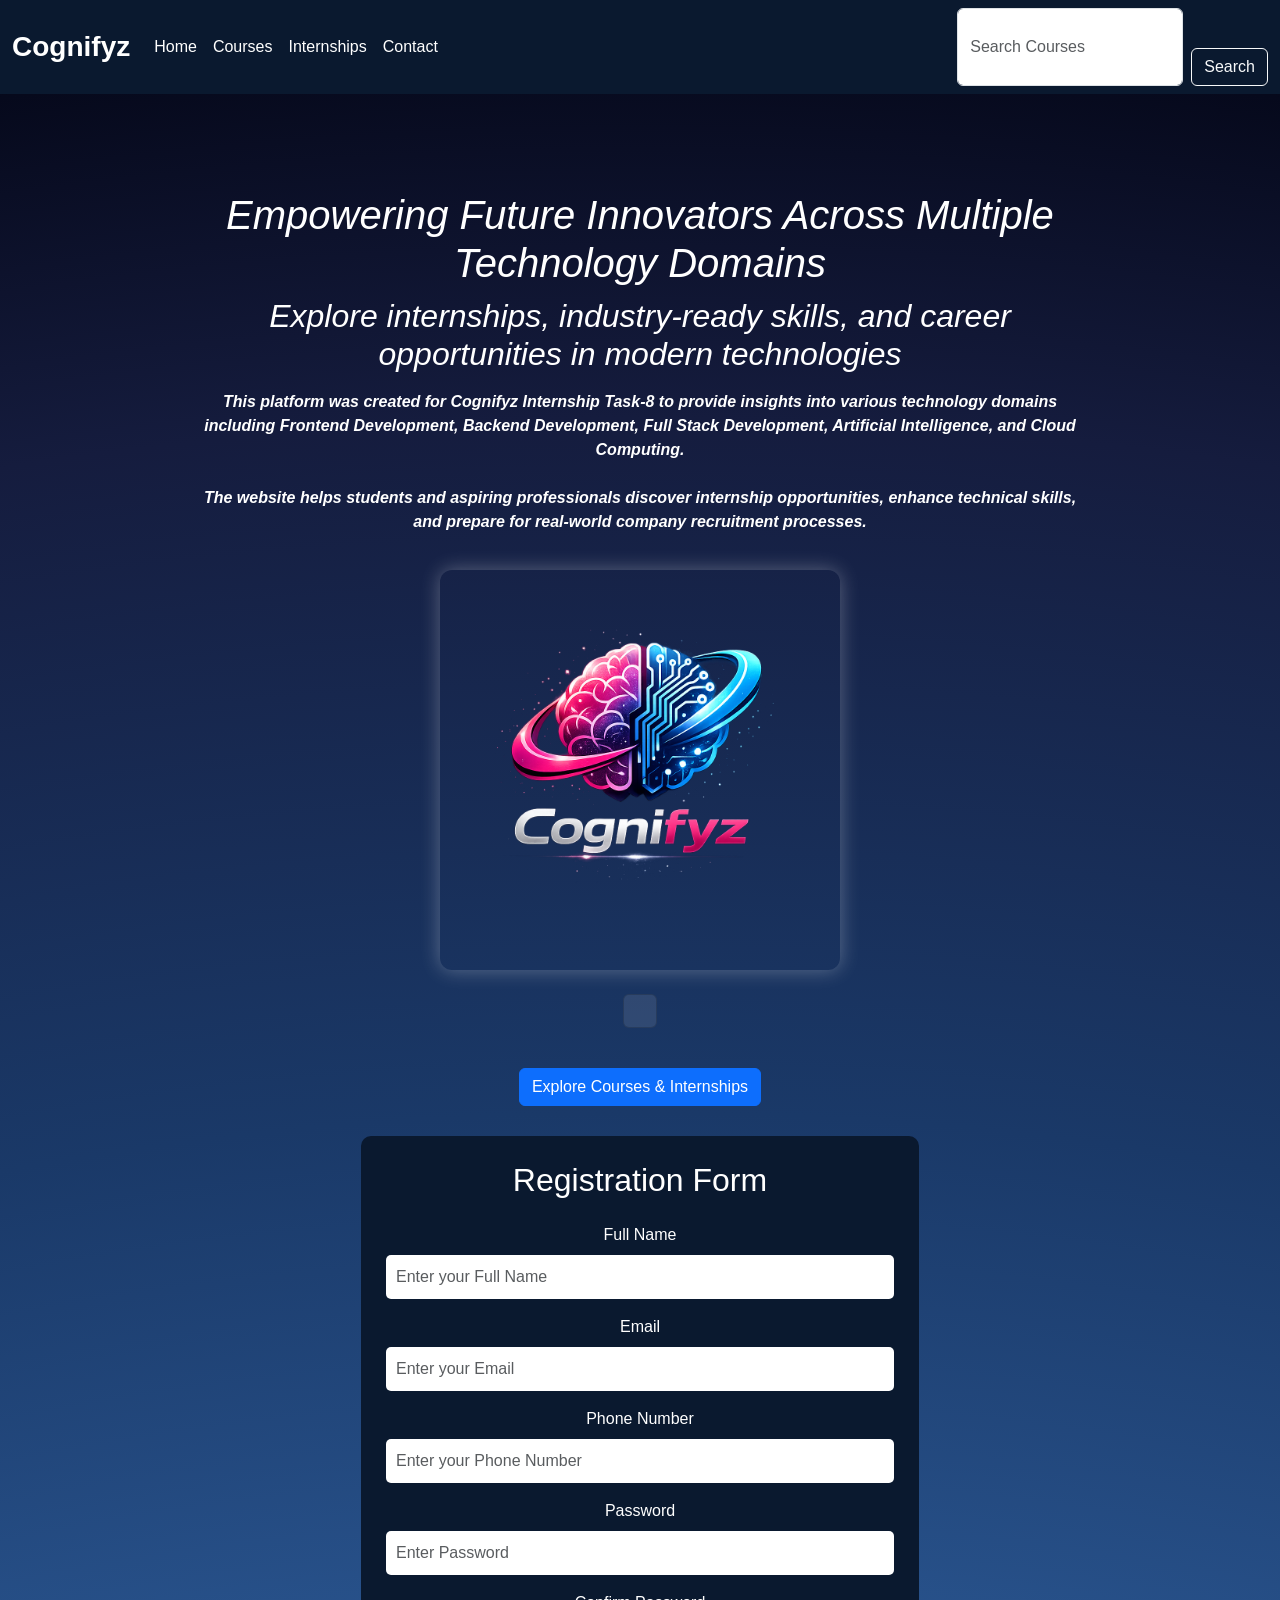
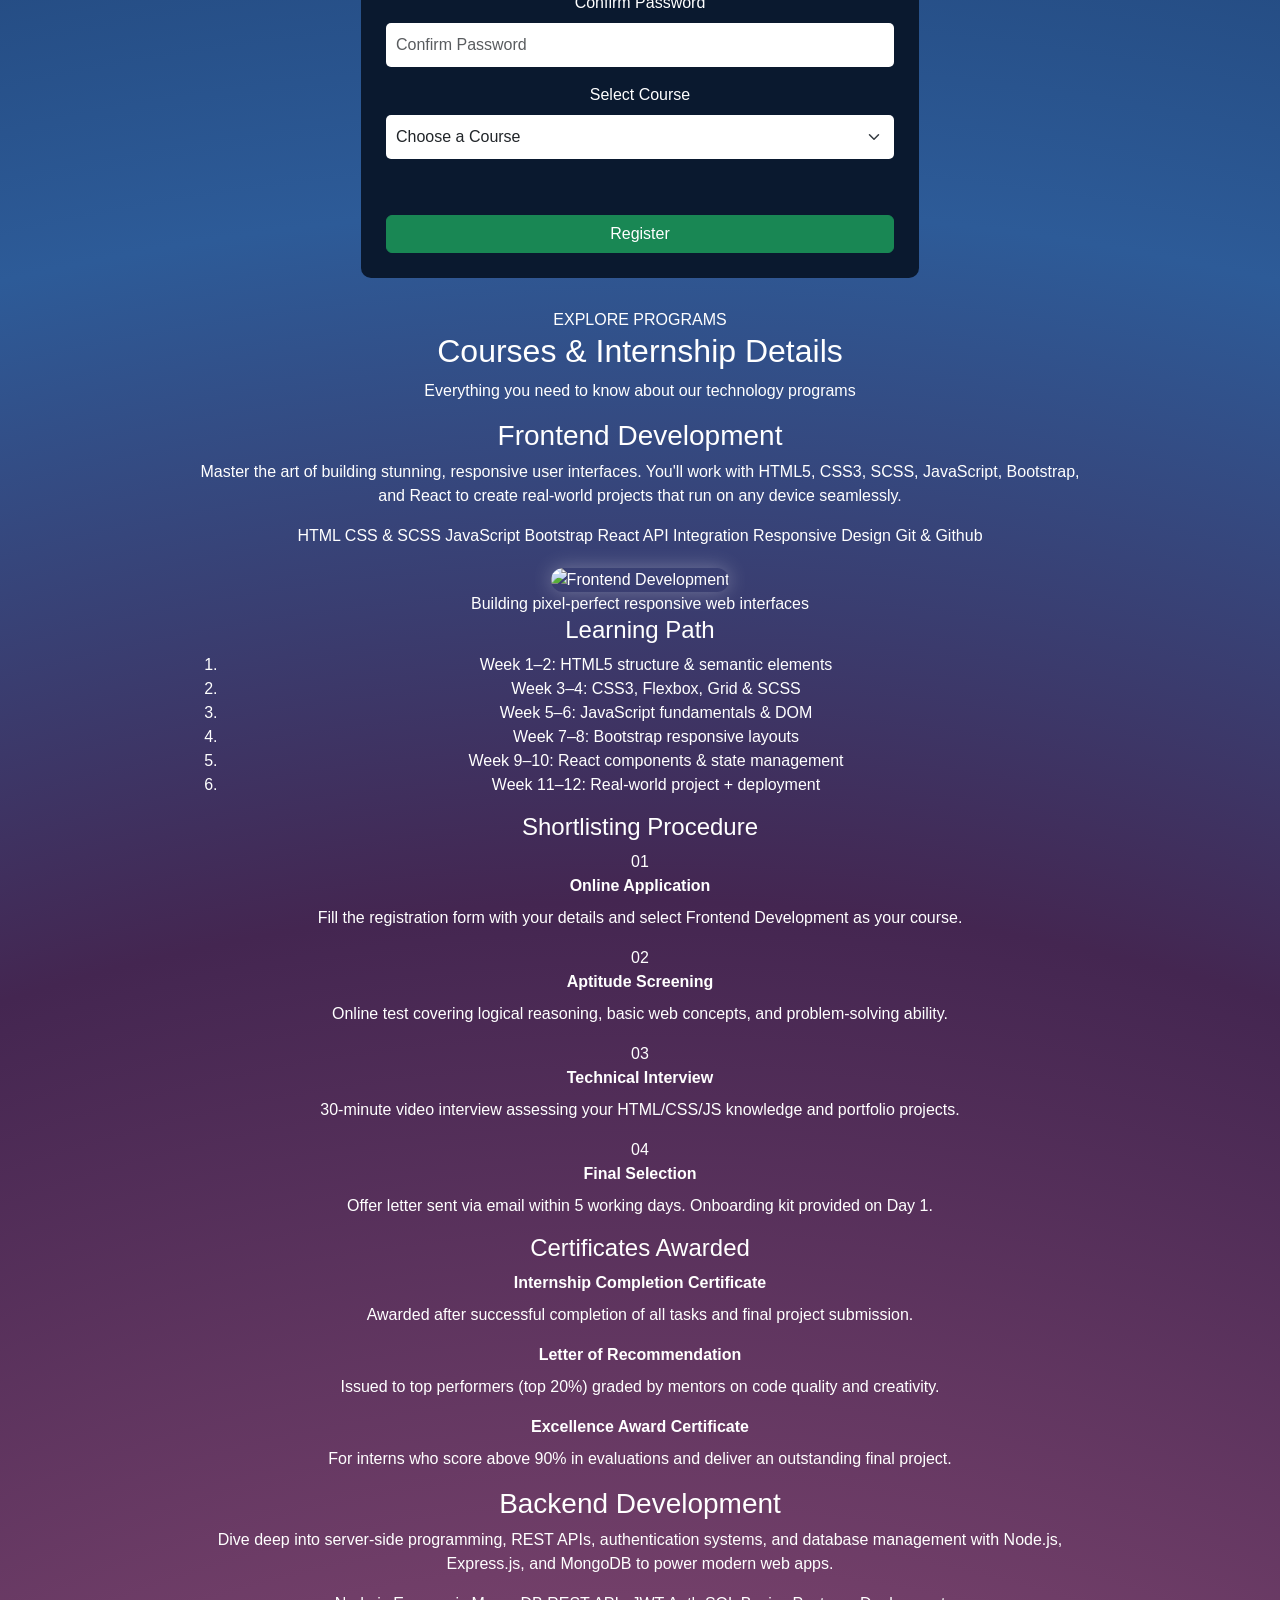
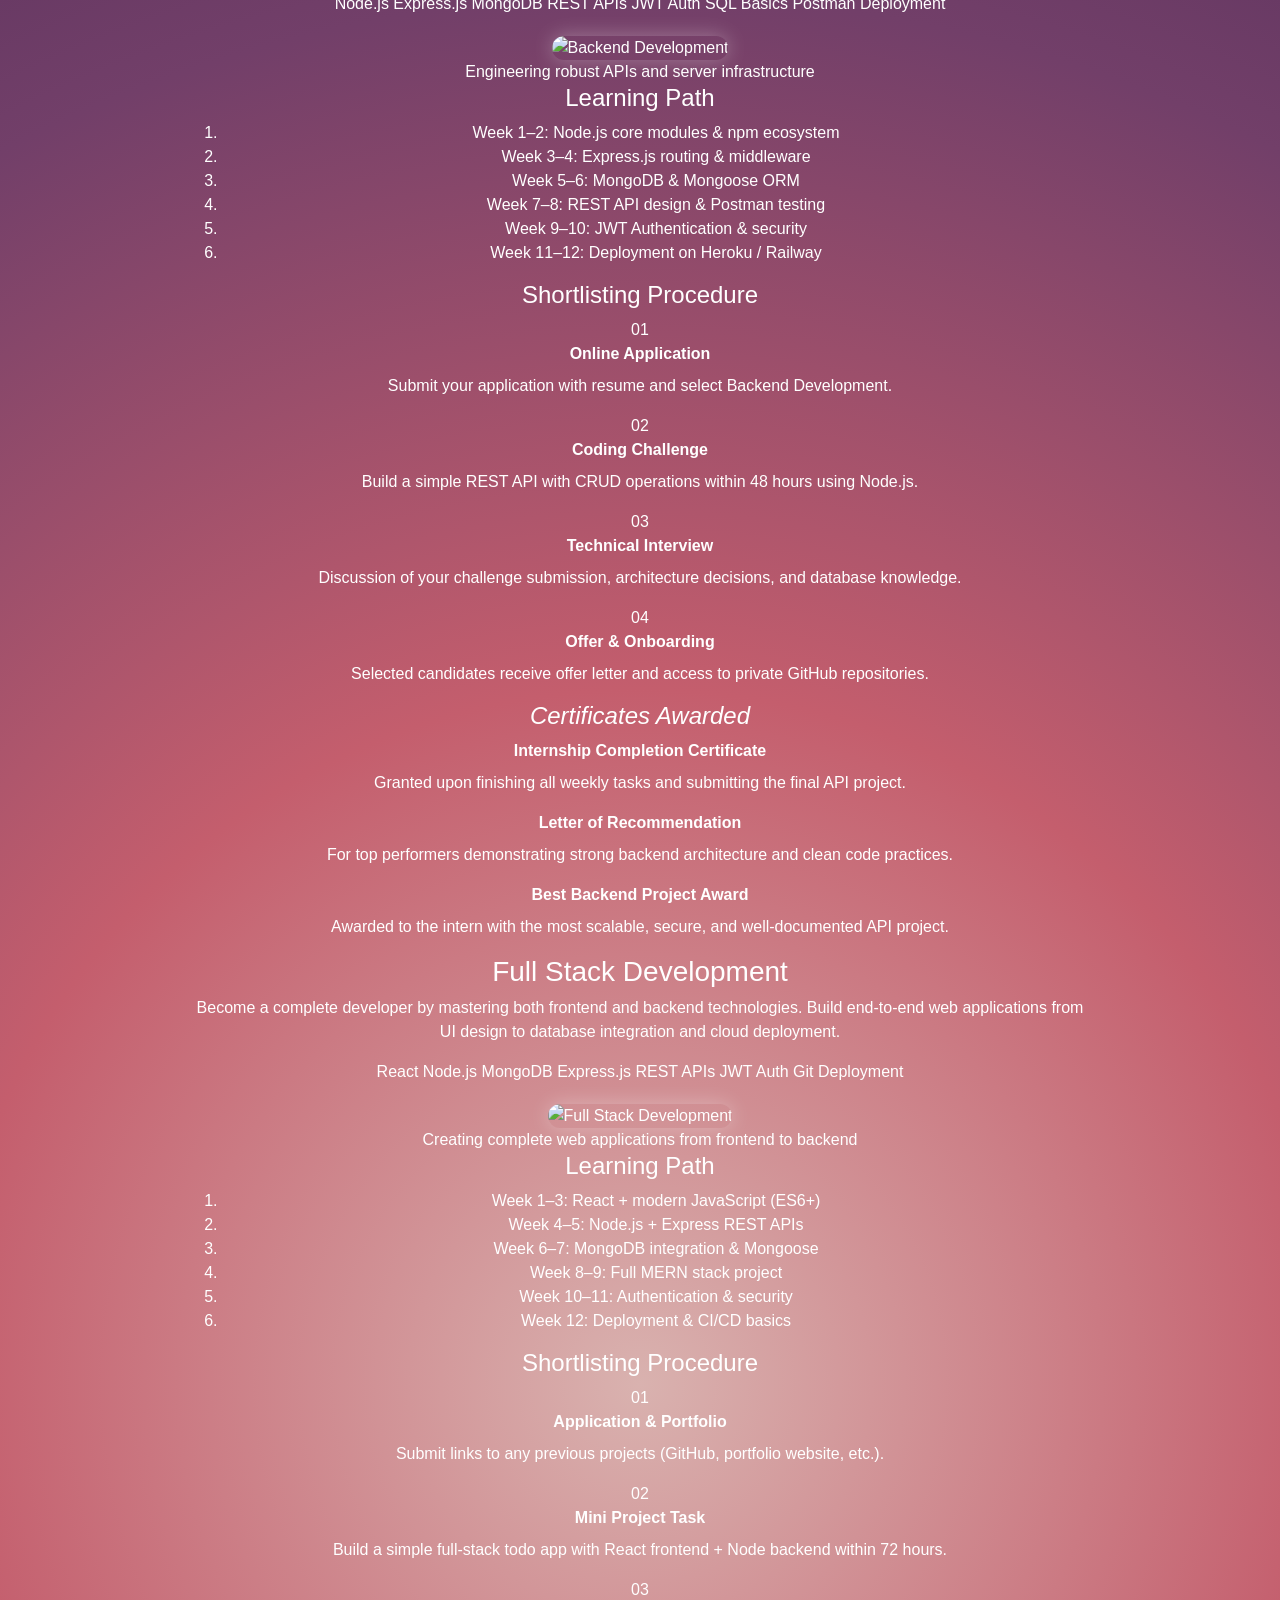
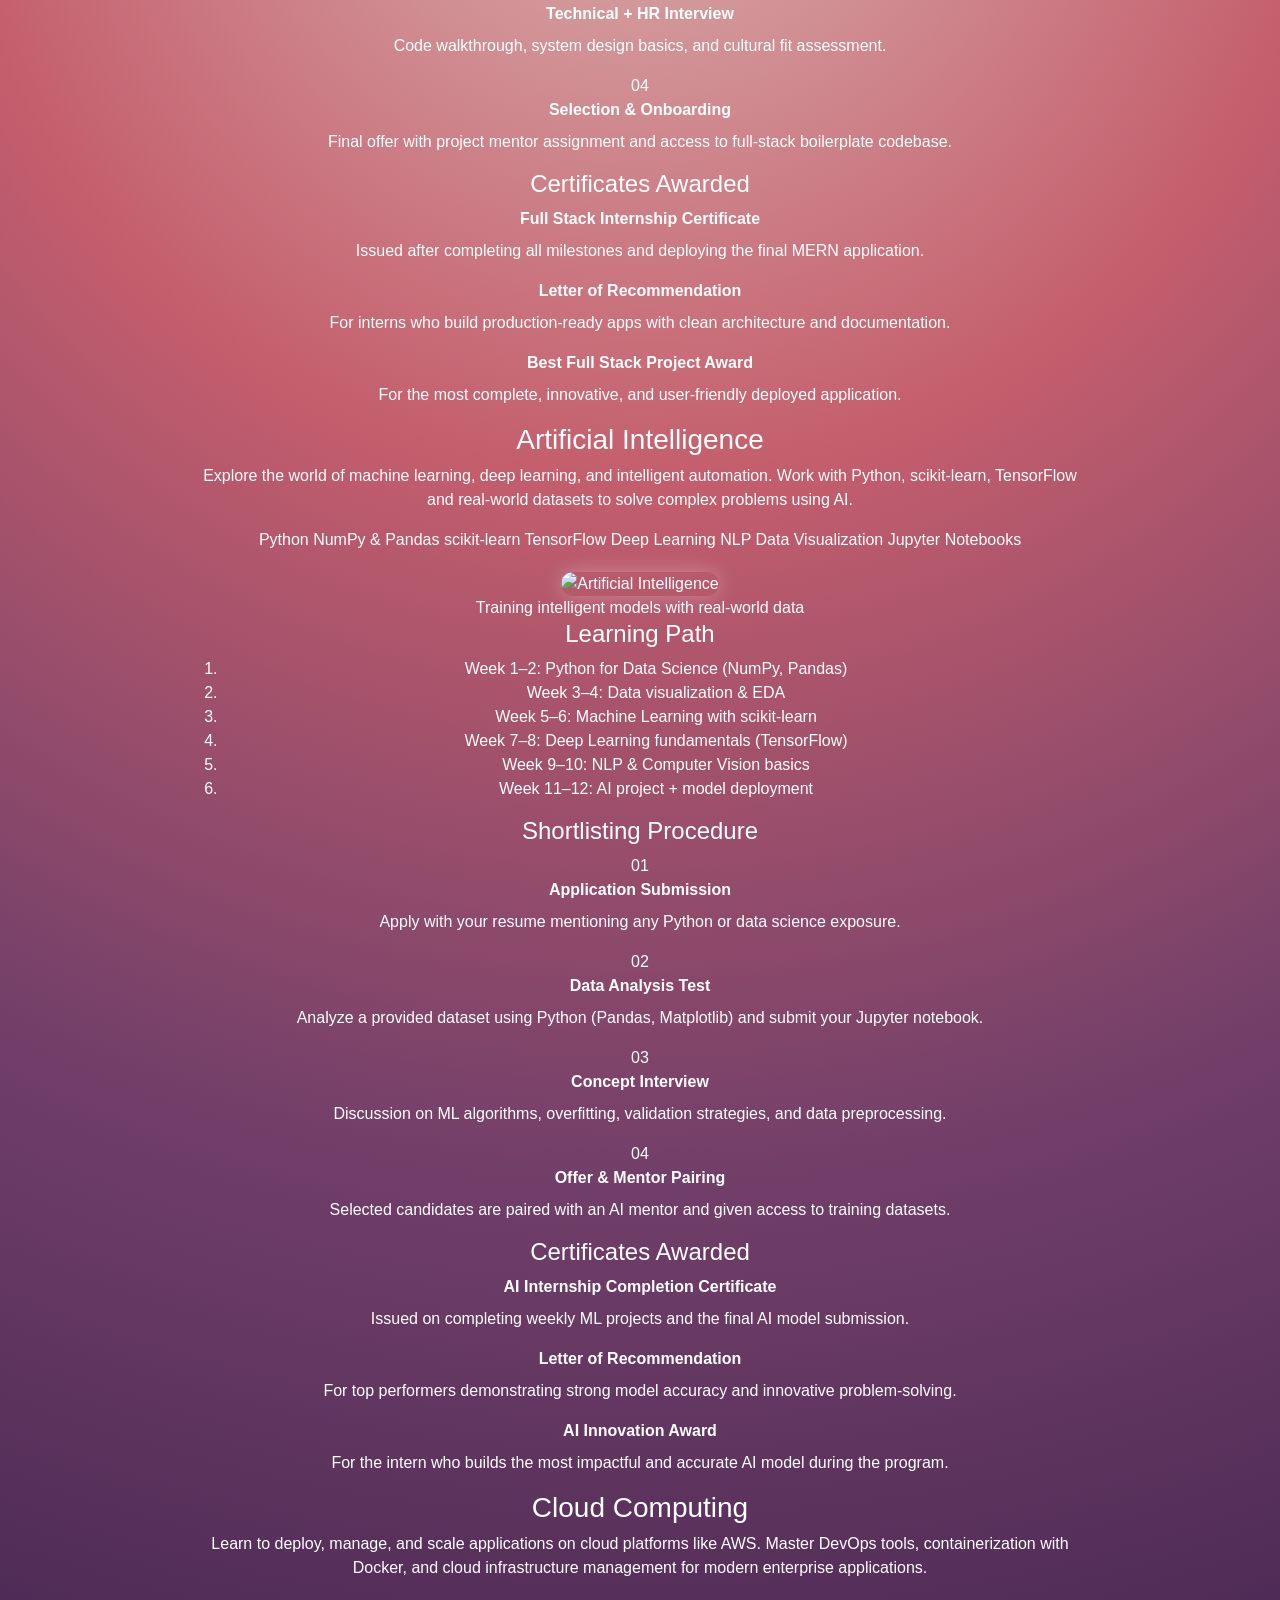
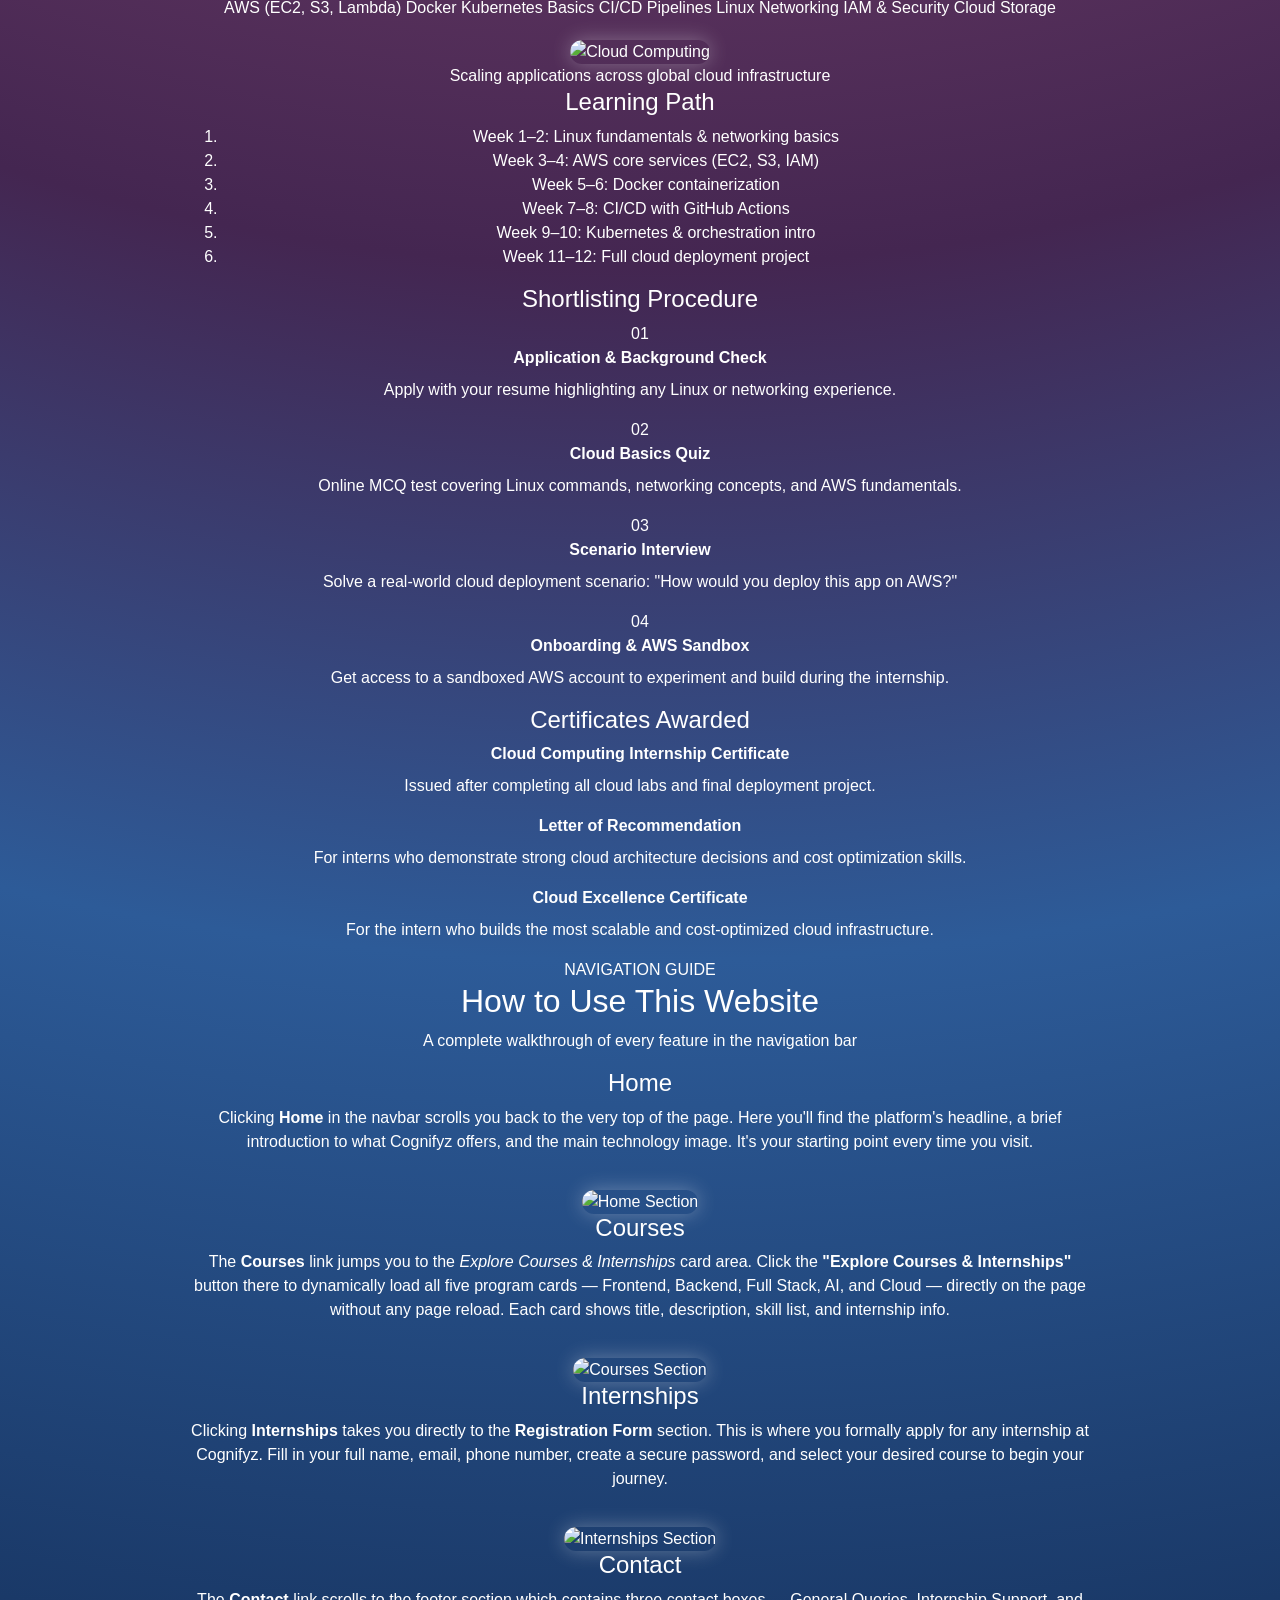
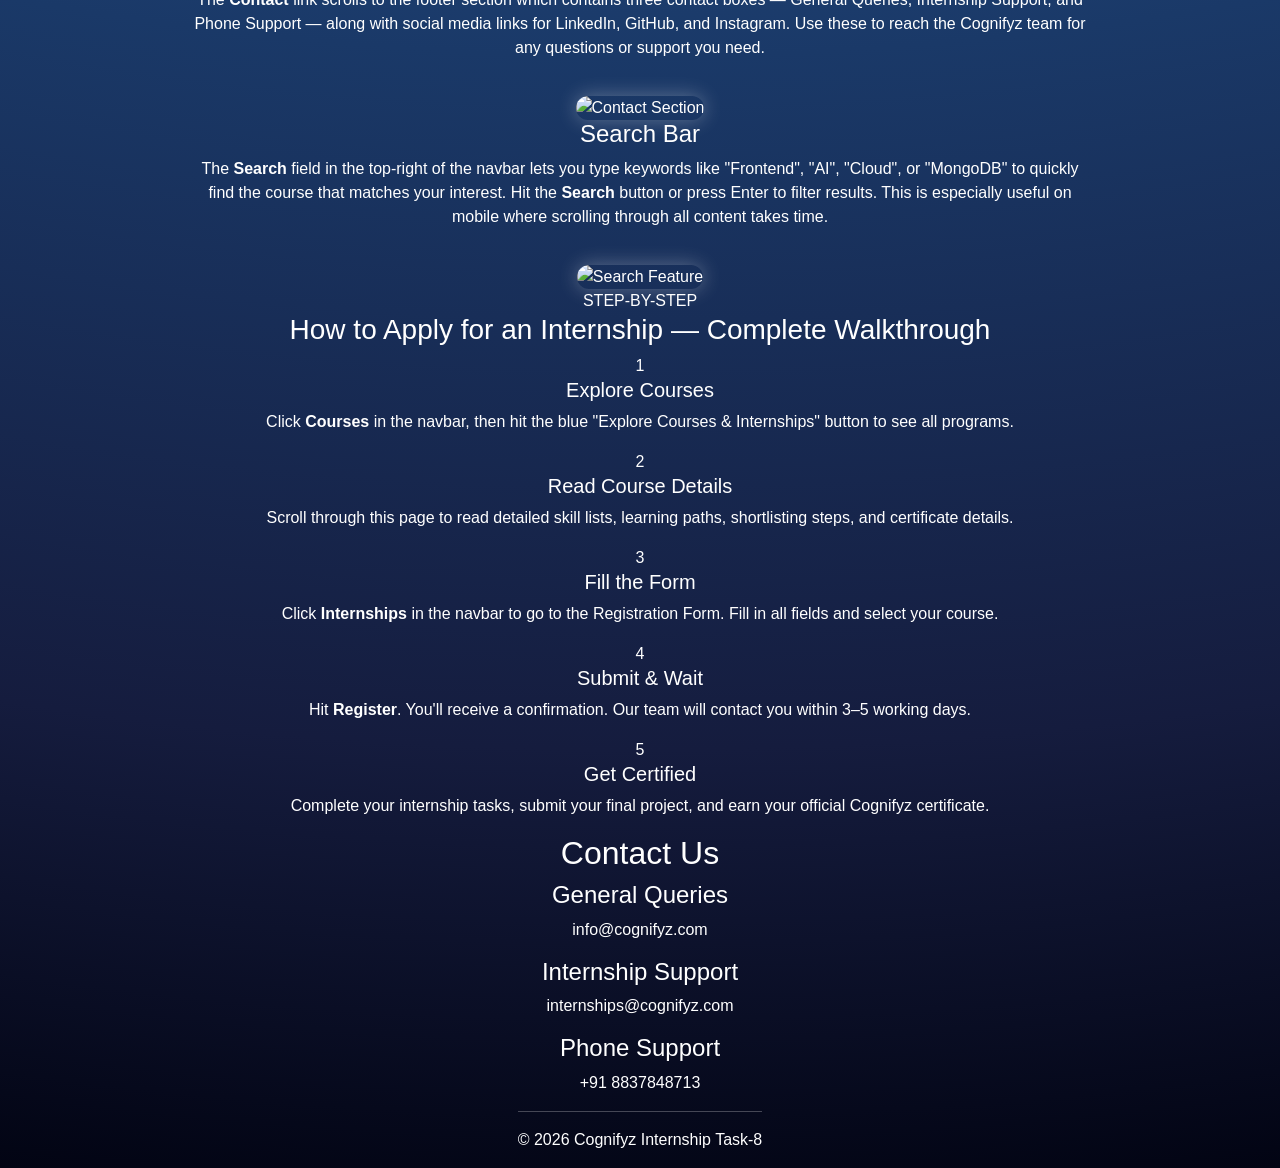
==== Task-8.html @ 5c7db98b "Completed Cognifyz Frontend Internship Tasks" ====
<!DOCTYPE html>
<html lang="en">

<head>

    <meta charset="UTF-8">

    <meta name="viewport"
        content="width=device-width, initial-scale=1.0">

    <title>
        Cognifyz Internship Task-8
    </title>

    <link rel="stylesheet"
        href="https://cdnjs.cloudflare.com/ajax/libs/font-awesome/7.0.1/css/all.min.css"
        crossorigin="anonymous"
        referrerpolicy="no-referrer">

    <link href="https://cdn.jsdelivr.net/npm/bootstrap@5.3.7/dist/css/bootstrap.min.css"
        rel="stylesheet">

    <link rel="stylesheet"
        href="css/styles.css">

</head>

<body>

    <nav class="navbar navbar-expand-lg navbar-dark fixed-top">

        <div class="container-fluid">

            <a class="navbar-brand d-flex align-items-center"
                href="#">

                <div class="d-flex flex-column text-start">

                    <span class="fw-bold fs-3">
                        Cognifyz
                    </span>

                </div>

            </a>

            <button class="navbar-toggler"
                type="button"
                data-bs-toggle="collapse"
                data-bs-target="#navbarNav">

                <span class="navbar-toggler-icon"></span>

            </button>

            <div class="collapse navbar-collapse"
                id="navbarNav">

                <ul class="navbar-nav me-auto">

                    <li class="nav-item">
                        <a class="nav-link active"
                            href="#">
                            <i class="fa-solid fa-house"></i>
                            Home
                        </a>
                    </li>

                    <li class="nav-item">
                        <a class="nav-link"
                            href="#api-data">
                            <i class="fa-solid fa-book"></i>
                            Courses
                        </a>
                    </li>

                    <li class="nav-item">
                        <a class="nav-link"
                            href="#RegistrationForm">
                            <i class="fa-solid fa-briefcase"></i>
                            Internships
                        </a>
                    </li>

                    <li class="nav-item">
                        <a class="nav-link"
                            href="#contact">
                            <i class="fa-solid fa-phone"></i>
                            Contact
                        </a>
                    </li>

                </ul>

                <form class="d-flex">

                    <input class="form-control me-2"
                        type="search"
                        placeholder="Search Courses">

                    <button class="btn btn-outline-light"
                        type="submit">
                        Search
                    </button>

                </form>

            </div>

        </div>

    </nav>

    <div class="container mt-5 pt-5">

        <h1>
            <i>
                Empowering Future Innovators Across
                Multiple Technology Domains
            </i>
        </h1>

        <h2>
            <i>
                Explore internships, industry-ready skills,
                and career opportunities in modern technologies
            </i>
        </h2>

        <p>
            <b><i>
                    This platform was created for
                    Cognifyz Internship Task-8 to provide
                    insights into various technology domains
                    including Frontend Development,
                    Backend Development,
                    Full Stack Development,
                    Artificial Intelligence,
                    and Cloud Computing.
                </i></b>
        </p>

        <p>
            <b><i>
                    The website helps students and aspiring
                    professionals discover internship opportunities,
                    enhance technical skills, and prepare for
                    real-world company recruitment processes.
                </i></b>
        </p>

        <img src="ChatGPT Image Jun 8, 2026, 03_52_49 PM.png"
            alt="Technology Image"
            width="400">

        <div id="api-data"
            class="card p-3 mt-4">
        </div>

        <button id="colorButton"
            class="btn btn-primary">
            Explore Courses & Internships
        </button>

        <form id="RegistrationForm"
            class="w-50 mx-auto">

            <h2 class="text-center mb-4">
                Registration Form
            </h2>

            <div class="mb-3">

                <label for="fullName"
                    class="form-label">
                    Full Name
                </label>

                <input type="text"
                    id="fullName"
                    class="form-control"
                    placeholder="Enter your Full Name"
                    required>

            </div>

            <div class="mb-3">

                <label for="email"
                    class="form-label">
                    Email
                </label>

                <input type="email"
                    id="email"
                    class="form-control"
                    placeholder="Enter your Email"
                    required>

            </div>

            <div class="mb-3">

                <label for="phone"
                    class="form-label">
                    Phone Number
                </label>

                <input type="tel"
                    id="phone"
                    class="form-control"
                    placeholder="Enter your Phone Number"
                    required>

            </div>

            <div class="mb-3">

                <label for="password"
                    class="form-label">
                    Password
                </label>

                <input type="password"
                    id="password"
                    class="form-control"
                    placeholder="Enter Password"
                    minlength="8"
                    required>

            </div>

            <div class="mb-3">

                <label for="confirmPassword"
                    class="form-label">
                    Confirm Password
                </label>

                <input type="password"
                    id="confirmPassword"
                    class="form-control"
                    placeholder="Confirm Password"
                    minlength="8"
                    required>

            </div>

            <div class="mb-3">

                <label for="course"
                    class="form-label">
                    Select Course
                </label>

                <select id="course"
                    class="form-select">

                    <option value="">
                        Choose a Course
                    </option>

                    <option value="frontend">
                        Frontend Development
                    </option>

                    <option value="backend">
                        Backend Development
                    </option>

                    <option value="fullstack">
                        Full Stack Development
                    </option>

                    <option value="ai">
                        Artificial Intelligence
                    </option>

                    <option value="cloud">
                        Cloud Computing
                    </option>

                </select>

            </div>

            <button type="submit"
                class="btn btn-success w-100">
                Register
            </button>

        </form>

    </div>
    <!--New Additions in Task-8 after this Line-->
    <div id = "CourseDetails" class = "courses-details-section">
        <div class = "section-header">
            <div class = "section-badge">EXPLORE PROGRAMS</div>
            <h2 class = "section-title">Courses & Internship Details</h2>
            <p class = "section-subtitle">Everything you need to know about our technology programs</p>
        </div>
        <div class = "course-detail-card" id = "detail-frontend">
            <div class = "course-detail-inner">
                <div class = "course-detail-left">
                    <div class = "course-icon-wrap frontend-icon">
                        <i class = "fa-solid fa-code"></i>
                    </div>
                    <h3 class = "course-detail-title">Frontend Development</h3>
                    <p class="course-detail-desc">
                        Master the art of building stunning, responsive user interfaces. You'll work with
                        HTML5, CSS3, SCSS, JavaScript, Bootstrap, and React to create real-world projects
                        that run on any device seamlessly.
                    </p>
                        
                    
                    <div class = "skills-grid">
                        <span class = "skill-tag">HTML</spna>
                        <span class = "skill-tag">CSS & SCSS</span>
                        <span class = "skill-tag">JavaScript</span>
                        <span class = "skill-tag">Bootstrap</span>
                        <span class = "skill-tag">React</span>
                        <span class = "skill-tag">API Integration</span>
                        <span class = "skill-tag">Responsive Design</span>
                        <span class = "skill-tag">Git & Github</span>
                    </div>
                     <div class="ai-image-block">
                    <img src="https://images.unsplash.com/photo-1547658719-da2b51169166?w=500&q=80"
                        alt="Frontend Development" class="ai-course-img">
                    <div class="img-caption">Building pixel-perfect responsive web interfaces</div>
                </div>
                <div class="course-detail-right">
                <div class="info-block">
                    <h4><i class="fa-solid fa-route"></i> Learning Path</h4>
                    <ol class="learning-steps">
                        <li>Week 1–2: HTML5 structure & semantic elements</li>
                        <li>Week 3–4: CSS3, Flexbox, Grid & SCSS</li>
                        <li>Week 5–6: JavaScript fundamentals & DOM</li>
                        <li>Week 7–8: Bootstrap responsive layouts</li>
                        <li>Week 9–10: React components & state management</li>
                        <li>Week 11–12: Real-world project + deployment</li>
                    </ol>
                </div>
                 <div class="info-block highlight-block">
                    <h4><i class="fa-solid fa-magnifying-glass"></i> Shortlisting Procedure</h4>
                    <div class="procedure-steps">
                        <div class="proc-step">
                            <div class="proc-num">01</div>
                            <div class="proc-text">
                                <strong>Online Application</strong>
                                <p>Fill the registration form with your details and select Frontend Development as your course.</p>
                            </div>
                        </div>
                        <div class="proc-step">
                            <div class="proc-num">02</div>
                            <div class="proc-text">
                                <strong>Aptitude Screening</strong>
                                <p>Online test covering logical reasoning, basic web concepts, and problem-solving ability.</p>
                            </div>
                        </div>
                        <div class="proc-step">
                            <div class="proc-num">03</div>
                            <div class="proc-text">
                                <strong>Technical Interview</strong>
                                <p>30-minute video interview assessing your HTML/CSS/JS knowledge and portfolio projects.</p>
                            </div>
                        </div>
                        <div class="proc-step">
                            <div class="proc-num">04</div>
                            <div class="proc-text">
                                <strong>Final Selection</strong>
                                <p>Offer letter sent via email within 5 working days. Onboarding kit provided on Day 1.</p>
                            </div>
                        </div>
                    </div>
                </div>
                <div class="info-block cert-block">
                    <h4><i class="fa-solid fa-certificate"></i> Certificates Awarded</h4>
                    <div class="cert-list">
                        <div class="cert-item">
                            <i class="fa-solid fa-medal"></i>
                            <div>
                                <strong>Internship Completion Certificate</strong>
                                <p>Awarded after successful completion of all tasks and final project submission.</p>
                            </div>
                        </div>
                        <div class="cert-item">
                            <i class="fa-solid fa-star"></i>
                            <div>
                                <strong>Letter of Recommendation</strong>
                                <p>Issued to top performers (top 20%) graded by mentors on code quality and creativity.</p>
                            </div>
                        </div>
                        <div class="cert-item">
                            <i class="fa-solid fa-trophy"></i>
                            <div>
                                <strong>Excellence Award Certificate</strong>
                                <p>For interns who score above 90% in evaluations and deliver an outstanding final project.</p>
                            </div>
                        </div>
                    </div>
                </div>
            </div>
        </div>
    </div>

    <div class="course-detail-card" id="detail-backend">
        <div class="course-detail-inner reverse">
            <div class="course-detail-left">
                <div class="course-icon-wrap backend-icon">
                    <i class="fa-solid fa-server"></i>
                </div>
                <h3 class="course-detail-title">Backend Development</h3>
                <p class="course-detail-desc">
                    Dive deep into server-side programming, REST APIs, authentication systems, and
                    database management with Node.js, Express.js, and MongoDB to power modern web apps.
                </p>
                <div class="skills-grid">
                    <span class="skill-tag">Node.js</span>
                    <span class="skill-tag">Express.js</span>
                    <span class="skill-tag">MongoDB</span>
                    <span class="skill-tag">REST APIs</span>
                    <span class="skill-tag">JWT Auth</span>
                    <span class="skill-tag">SQL Basics</span>
                    <span class="skill-tag">Postman</span>
                    <span class="skill-tag">Deployment</span>
                </div>
                <div class="ai-image-block">
                    <img src="https://images.unsplash.com/photo-1558494949-ef010cbdcc31?w=500&q=80"
                        alt="Backend Development" class="ai-course-img">
                    <div class="img-caption">Engineering robust APIs and server infrastructure</div>
                </div>
            </div>
            <div class="course-detail-right">
                <div class="info-block">
                    <h4><i class="fa-solid fa-route"></i> Learning Path</h4>
                    <ol class="learning-steps">
                        <li>Week 1–2: Node.js core modules & npm ecosystem</li>
                        <li>Week 3–4: Express.js routing & middleware</li>
                        <li>Week 5–6: MongoDB & Mongoose ORM</li>
                        <li>Week 7–8: REST API design & Postman testing</li>
                        <li>Week 9–10: JWT Authentication & security</li>
                        <li>Week 11–12: Deployment on Heroku / Railway</li>
                    </ol>
                </div>
                <div class="info-block highlight-block">
                    <h4><i class="fa-solid fa-magnifying-glass"></i> Shortlisting Procedure</h4>
                    <div class="procedure-steps">
                        <div class="proc-step">
                            <div class="proc-num">01</div>
                            <div class="proc-text">
                                <strong>Online Application</strong>
                                <p>Submit your application with resume and select Backend Development.</p>
                            </div>
                        </div>
                        <div class="proc-step">
                            <div class="proc-num">02</div>
                            <div class="proc-text">
                                <strong>Coding Challenge</strong>
                                <p>Build a simple REST API with CRUD operations within 48 hours using Node.js.</p>
                            </div>
                        </div>
                        <div class="proc-step">
                            <div class="proc-num">03</div>
                            <div class="proc-text">
                                <strong>Technical Interview</strong>
                                <p>Discussion of your challenge submission, architecture decisions, and database knowledge.</p>
                            </div>
                        </div>
                        <div class = "proc-step">
                            <div class = "proc-num">04</div>
                            <div class = "proc-text">
                                <strong>Offer & Onboarding</strong>
                                <p>Selected candidates receive offer letter and access to private GitHub repositories.</p>
                            </div>
                        </div>
                </div>
            </div>
            <div class = "info-block cert-block">
                <h4><i class = "fa-solid fa-certificate"> Certificates Awarded</i></h4>
                <div class = "cert-list">
                    <div class = "cert-item">
                        <i class = "fa-solid fa-medal"></i>
                    </div>
                    <strong>Internship Completion Certificate</strong>
                                <p>Granted upon finishing all weekly tasks and submitting the final API project.</p>
                            </div>
                        </div>
                        <div class="cert-item">
                            <i class="fa-solid fa-star"></i>
                            <div>
                                <strong>Letter of Recommendation</strong>
                                <p>For top performers demonstrating strong backend architecture and clean code practices.</p>
                            </div>
                        </div>
                        <div class="cert-item">
                            <i class="fa-solid fa-trophy"></i>
                            <div>
                                <strong>Best Backend Project Award</strong>
                                <p>Awarded to the intern with the most scalable, secure, and well-documented API project.</p>
                            </div>
                        </div>
                    </div>
                </div>
            </div>
        </div>
    </div>

    <div class="course-detail-card" id="detail-fullstack">
        <div class="course-detail-inner">
            <div class="course-detail-left">
                <div class="course-icon-wrap fullstack-icon">
                    <i class="fa-solid fa-layer-group"></i>
                </div>
                <h3 class="course-detail-title">Full Stack Development</h3>
                <p class="course-detail-desc">
                    Become a complete developer by mastering both frontend and backend technologies.
                    Build end-to-end web applications from UI design to database integration and cloud deployment.
                </p>
                <div class="skills-grid">
                    <span class="skill-tag">React</span>
                    <span class="skill-tag">Node.js</span>
                    <span class="skill-tag">MongoDB</span>
                    <span class="skill-tag">Express.js</span>
                    <span class="skill-tag">REST APIs</span>
                    <span class="skill-tag">JWT Auth</span>
                    <span class="skill-tag">Git</span>
                    <span class="skill-tag">Deployment</span>
                </div>
                <div class="ai-image-block">
                    <img src="https://images.unsplash.com/photo-1593720213428-28a5b9e94613?w=500&q=80"
                        alt="Full Stack Development" class="ai-course-img">
                    <div class="img-caption">Creating complete web applications from frontend to backend</div>
                </div>
            </div>
            <div class="course-detail-right">
                <div class="info-block">
                    <h4><i class="fa-solid fa-route"></i> Learning Path</h4>
                    <ol class="learning-steps">
                        <li>Week 1–3: React + modern JavaScript (ES6+)</li>
                        <li>Week 4–5: Node.js + Express REST APIs</li>
                        <li>Week 6–7: MongoDB integration & Mongoose</li>
                        <li>Week 8–9: Full MERN stack project</li>
                        <li>Week 10–11: Authentication & security</li>
                        <li>Week 12: Deployment & CI/CD basics</li>
                    </ol>
                </div>
                <div class="info-block highlight-block">
                    <h4><i class="fa-solid fa-magnifying-glass"></i> Shortlisting Procedure</h4>
                    <div class="procedure-steps">
                        <div class="proc-step">
                            <div class="proc-num">01</div>
                            <div class="proc-text">
                                <strong>Application & Portfolio</strong>
                                <p>Submit links to any previous projects (GitHub, portfolio website, etc.).</p>
                            </div>
                        </div>
                        <div class="proc-step">
                            <div class="proc-num">02</div>
                            <div class="proc-text">
                                <strong>Mini Project Task</strong>
                                <p>Build a simple full-stack todo app with React frontend + Node backend within 72 hours.</p>
                            </div>
                        </div>
                        <div class="proc-step">
                            <div class="proc-num">03</div>
                            <div class="proc-text">
                                <strong>Technical + HR Interview</strong>
                                <p>Code walkthrough, system design basics, and cultural fit assessment.</p>
                            </div>
                        </div>
                        <div class="proc-step">
                            <div class="proc-num">04</div>
                            <div class="proc-text">
                                <strong>Selection & Onboarding</strong>
                                <p>Final offer with project mentor assignment and access to full-stack boilerplate codebase.</p>
                            </div>
                        </div>
                    </div>
                </div>
                <div class="info-block cert-block">
                    <h4><i class="fa-solid fa-certificate"></i> Certificates Awarded</h4>
                    <div class="cert-list">
                        <div class="cert-item">
                            <i class="fa-solid fa-medal"></i>
                            <div>
                                <strong>Full Stack Internship Certificate</strong>
                                <p>Issued after completing all milestones and deploying the final MERN application.</p>
                            </div>
                        </div>
                        <div class="cert-item">
                            <i class="fa-solid fa-star"></i>
                            <div>
                                <strong>Letter of Recommendation</strong>
                                <p>For interns who build production-ready apps with clean architecture and documentation.</p>
                            </div>
                        </div>
                        <div class="cert-item">
                            <i class="fa-solid fa-trophy"></i>
                            <div>
                                <strong>Best Full Stack Project Award</strong>
                                <p>For the most complete, innovative, and user-friendly deployed application.</p>
                            </div>
                        </div>
                    </div>
                </div>
            </div>
        </div>
    </div>

    <div class="course-detail-card" id="detail-ai">
        <div class="course-detail-inner reverse">
            <div class="course-detail-left">
                <div class="course-icon-wrap ai-icon">
                    <i class="fa-solid fa-brain"></i>
                </div>
                <h3 class="course-detail-title">Artificial Intelligence</h3>
                <p class="course-detail-desc">
                    Explore the world of machine learning, deep learning, and intelligent automation.
                    Work with Python, scikit-learn, TensorFlow and real-world datasets to solve
                    complex problems using AI.
                </p>
                <div class="skills-grid">
                    <span class="skill-tag">Python</span>
                    <span class="skill-tag">NumPy & Pandas</span>
                    <span class="skill-tag">scikit-learn</span>
                    <span class="skill-tag">TensorFlow</span>
                    <span class="skill-tag">Deep Learning</span>
                    <span class="skill-tag">NLP</span>
                    <span class="skill-tag">Data Visualization</span>
                    <span class="skill-tag">Jupyter Notebooks</span>
                </div>
                <div class="ai-image-block">
                    <img src="https://images.unsplash.com/photo-1677442135703-1787eea5ce01?w=500&q=80"
                        alt="Artificial Intelligence" class="ai-course-img">
                    <div class="img-caption">Training intelligent models with real-world data</div>
                </div>
            </div>
            <div class="course-detail-right">
                <div class="info-block">
                    <h4><i class="fa-solid fa-route"></i> Learning Path</h4>
                    <ol class="learning-steps">
                        <li>Week 1–2: Python for Data Science (NumPy, Pandas)</li>
                        <li>Week 3–4: Data visualization & EDA</li>
                        <li>Week 5–6: Machine Learning with scikit-learn</li>
                        <li>Week 7–8: Deep Learning fundamentals (TensorFlow)</li>
                        <li>Week 9–10: NLP & Computer Vision basics</li>
                        <li>Week 11–12: AI project + model deployment</li>
                    </ol>
                </div>
                                <div class="info-block highlight-block">
                    <h4><i class="fa-solid fa-magnifying-glass"></i> Shortlisting Procedure</h4>
                    <div class="procedure-steps">
                        <div class="proc-step">
                            <div class="proc-num">01</div>
                            <div class="proc-text">
                                <strong>Application Submission</strong>
                                <p>Apply with your resume mentioning any Python or data science exposure.</p>
                            </div>
                        </div>
                        <div class="proc-step">
                            <div class="proc-num">02</div>
                            <div class="proc-text">
                                <strong>Data Analysis Test</strong>
                                <p>Analyze a provided dataset using Python (Pandas, Matplotlib) and submit your Jupyter notebook.</p>
                            </div>
                        </div>
                        <div class="proc-step">
                            <div class="proc-num">03</div>
                            <div class="proc-text">
                                <strong>Concept Interview</strong>
                                <p>Discussion on ML algorithms, overfitting, validation strategies, and data preprocessing.</p>
                            </div>
                        </div>
                        <div class="proc-step">
                            <div class="proc-num">04</div>
                            <div class="proc-text">
                                <strong>Offer & Mentor Pairing</strong>
                                <p>Selected candidates are paired with an AI mentor and given access to training datasets.</p>
                            </div>
                        </div>
                    </div>
                </div>

                <div class="info-block cert-block">
                    <h4><i class="fa-solid fa-certificate"></i> Certificates Awarded</h4>
                    <div class="cert-list">
                        <div class="cert-item">
                            <i class="fa-solid fa-medal"></i>
                            <div>
                                <strong>AI Internship Completion Certificate</strong>
                                <p>Issued on completing weekly ML projects and the final AI model submission.</p>
                            </div>
                        </div>
                        <div class="cert-item">
                            <i class="fa-solid fa-star"></i>
                            <div>
                                <strong>Letter of Recommendation</strong>
                                <p>For top performers demonstrating strong model accuracy and innovative problem-solving.</p>
                            </div>
                        </div>
                        <div class="cert-item">
                            <i class="fa-solid fa-trophy"></i>
                            <div>
                                <strong>AI Innovation Award</strong>
                                <p>For the intern who builds the most impactful and accurate AI model during the program.</p>
                            </div>
                        </div>
                    </div>
                </div>

            </div>
        </div>
    </div>

    <div class="course-detail-card" id="detail-cloud">
        <div class="course-detail-inner">
            <div class="course-detail-left">
                <div class="course-icon-wrap cloud-icon">
                    <i class="fa-solid fa-cloud"></i>
                </div>
                <h3 class="course-detail-title">Cloud Computing</h3>
                <p class="course-detail-desc">
                    Learn to deploy, manage, and scale applications on cloud platforms like AWS.
                    Master DevOps tools, containerization with Docker, and cloud infrastructure
                    management for modern enterprise applications.
                </p>

                <div class="skills-grid">
                    <span class="skill-tag">AWS (EC2, S3, Lambda)</span>
                    <span class="skill-tag">Docker</span>
                    <span class="skill-tag">Kubernetes Basics</span>
                    <span class="skill-tag">CI/CD Pipelines</span>
                    <span class="skill-tag">Linux</span>
                    <span class="skill-tag">Networking</span>
                    <span class="skill-tag">IAM & Security</span>
                    <span class="skill-tag">Cloud Storage</span>
                </div>

                <div class="ai-image-block">
                    <img src="https://images.unsplash.com/photo-1451187580459-43490279c0fa?w=500&q=80"
                        alt="Cloud Computing" class="ai-course-img">
                    <div class="img-caption">Scaling applications across global cloud infrastructure</div>
                </div>
            </div>

            <div class="course-detail-right">
                <div class="info-block">
                    <h4><i class="fa-solid fa-route"></i> Learning Path</h4>
                    <ol class="learning-steps">
                        <li>Week 1–2: Linux fundamentals & networking basics</li>
                        <li>Week 3–4: AWS core services (EC2, S3, IAM)</li>
                        <li>Week 5–6: Docker containerization</li>
                        <li>Week 7–8: CI/CD with GitHub Actions</li>
                        <li>Week 9–10: Kubernetes & orchestration intro</li>
                        <li>Week 11–12: Full cloud deployment project</li>
                    </ol>
                </div>

                <div class="info-block highlight-block">
                    <h4><i class="fa-solid fa-magnifying-glass"></i> Shortlisting Procedure</h4>
                    <div class="procedure-steps">
                        <div class="proc-step">
                            <div class="proc-num">01</div>
                            <div class="proc-text">
                                <strong>Application & Background Check</strong>
                                <p>Apply with your resume highlighting any Linux or networking experience.</p>
                            </div>
                        </div>

                        <div class="proc-step">
                            <div class="proc-num">02</div>
                            <div class="proc-text">
                                <strong>Cloud Basics Quiz</strong>
                                <p>Online MCQ test covering Linux commands, networking concepts, and AWS fundamentals.</p>
                            </div>
                        </div>

                        <div class="proc-step">
                            <div class="proc-num">03</div>
                            <div class="proc-text">
                                <strong>Scenario Interview</strong>
                                <p>Solve a real-world cloud deployment scenario: "How would you deploy this app on AWS?"</p>
                            </div>
                        </div>

                        <div class="proc-step">
                            <div class="proc-num">04</div>
                            <div class="proc-text">
                                <strong>Onboarding & AWS Sandbox</strong>
                                <p>Get access to a sandboxed AWS account to experiment and build during the internship.</p>
                            </div>
                        </div>
                    </div>
                </div>

                <div class="info-block cert-block">
                    <h4><i class="fa-solid fa-certificate"></i> Certificates Awarded</h4>
                    <div class="cert-list">
                        <div class="cert-item">
                            <i class="fa-solid fa-medal"></i>
                            <div>
                                <strong>Cloud Computing Internship Certificate</strong>
                                <p>Issued after completing all cloud labs and final deployment project.</p>
                            </div>
                        </div>

                        <div class="cert-item">
                            <i class="fa-solid fa-star"></i>
                            <div>
                                <strong>Letter of Recommendation</strong>
                                <p>For interns who demonstrate strong cloud architecture decisions and cost optimization skills.</p>
                            </div>
                        </div>

                        <div class="cert-item">
                            <i class="fa-solid fa-trophy"></i>
                            <div>
                                <strong>Cloud Excellence Certificate</strong>
                                <p>For the intern who builds the most scalable and cost-optimized cloud infrastructure.</p>
                            </div>
                        </div>
                    </div>
                </div>

            </div>
        </div>
    </div>

    <div id="navbar-guide" class="navbar-guide-section">

        <div class="section-header">
            <div class="section-badge">NAVIGATION GUIDE</div>
            <h2 class="section-title">How to Use This Website</h2>
            <p class="section-subtitle">A complete walkthrough of every feature in the navigation bar</p>
        </div>
                <div class="navbar-explain-grid">

            <div class="navbar-explain-card">
                <div class="navbar-icon-wrap home-nav">
                    <i class="fa-solid fa-house"></i>
                </div>
                <h4>Home</h4>
                <p>
                    Clicking <strong>Home</strong> in the navbar scrolls you back to the very top of the page.
                    Here you'll find the platform's headline, a brief introduction to what Cognifyz offers,
                    and the main technology image. It's your starting point every time you visit.
                </p>
                <img src="https://images.unsplash.com/photo-1460925895917-afdab827c52f?w=400&q=80"
                    alt="Home Section" class="navbar-guide-img">
            </div>

            <div class="navbar-explain-card">
                <div class="navbar-icon-wrap courses-nav">
                    <i class="fa-solid fa-book"></i>
                </div>
                <h4>Courses</h4>
                <p>
                    The <strong>Courses</strong> link jumps you to the <em>Explore Courses & Internships</em> card area.
                    Click the <strong>"Explore Courses & Internships"</strong> button there to dynamically load
                    all five program cards — Frontend, Backend, Full Stack, AI, and Cloud — directly on the page
                    without any page reload. Each card shows title, description, skill list, and internship info.
                </p>
                <img src="https://images.unsplash.com/photo-1522202176988-66273c2fd55f?w=400&q=80"
                    alt="Courses Section" class="navbar-guide-img">
            </div>

            <div class="navbar-explain-card">
                <div class="navbar-icon-wrap internship-nav">
                    <i class="fa-solid fa-briefcase"></i>
                </div>
                <h4>Internships</h4>
                <p>
                    Clicking <strong>Internships</strong> takes you directly to the
                    <strong>Registration Form</strong> section. This is where you formally apply
                    for any internship at Cognifyz. Fill in your full name, email, phone number,
                    create a secure password, and select your desired course to begin your journey.
                </p>
                <img src="https://images.unsplash.com/photo-1521737852567-6949f3f9f2b5?w=400&q=80"
                    alt="Internships Section" class="navbar-guide-img">
            </div>

            <div class="navbar-explain-card">
                <div class="navbar-icon-wrap contact-nav">
                    <i class="fa-solid fa-phone"></i>
                </div>
                <h4>Contact</h4>
                <p>
                    The <strong>Contact</strong> link scrolls to the footer section which contains
                    three contact boxes — General Queries, Internship Support, and Phone Support —
                    along with social media links for LinkedIn, GitHub, and Instagram. Use these to
                    reach the Cognifyz team for any questions or support you need.
                </p>
                <img src="https://images.unsplash.com/photo-1423666639041-f56000c27a9a?w=400&q=80"
                    alt="Contact Section" class="navbar-guide-img">
            </div>

            <div class="navbar-explain-card full-width-card">
                <div class="navbar-icon-wrap search-nav">
                    <i class="fa-solid fa-magnifying-glass"></i>
                </div>
                <h4>Search Bar</h4>
                <p>
                    The <strong>Search</strong> field in the top-right of the navbar lets you type keywords
                    like "Frontend", "AI", "Cloud", or "MongoDB" to quickly find the course that matches
                    your interest. Hit the <strong>Search</strong> button or press Enter to filter results.
                    This is especially useful on mobile where scrolling through all content takes time.
                </p>
                <img src="https://images.unsplash.com/photo-1506905925346-21bda4d32df4?w=400&q=80"
                    alt="Search Feature" class="navbar-guide-img">
            </div>

        </div>

        <div class="how-to-apply-section">
            <div class="section-badge">STEP-BY-STEP</div>
            <h3>How to Apply for an Internship — Complete Walkthrough</h3>

            <div class="apply-steps-row">

                <div class="apply-step-card">
                    <div class="apply-step-num">1</div>
                    <i class="fa-solid fa-compass apply-step-icon"></i>
                    <h5>Explore Courses</h5>
                    <p>
                        Click <strong>Courses</strong> in the navbar, then hit the blue
                        "Explore Courses & Internships" button to see all programs.
                    </p>
                </div>

                <div class="apply-arrow">
                    <i class="fa-solid fa-arrow-right"></i>
                </div>

                <div class="apply-step-card">
                    <div class="apply-step-num">2</div>
                    <i class="fa-solid fa-file-lines apply-step-icon"></i>
                    <h5>Read Course Details</h5>
                    <p>
                        Scroll through this page to read detailed skill lists,
                        learning paths, shortlisting steps, and certificate details.
                    </p>
                </div>

                <div class="apply-arrow">
                    <i class="fa-solid fa-arrow-right"></i>
                </div>

                <div class="apply-step-card">
                    <div class="apply-step-num">3</div>
                    <i class="fa-solid fa-pen-to-square apply-step-icon"></i>
                    <h5>Fill the Form</h5>
                    <p>
                        Click <strong>Internships</strong> in the navbar to go to the
                        Registration Form. Fill in all fields and select your course.
                    </p>
                </div>

                <div class="apply-arrow">
                    <i class="fa-solid fa-arrow-right"></i>
                </div>

                <div class="apply-step-card">
                    <div class="apply-step-num">4</div>
                    <i class="fa-solid fa-paper-plane apply-step-icon"></i>
                    <h5>Submit & Wait</h5>
                    <p>
                        Hit <strong>Register</strong>. You'll receive a confirmation.
                        Our team will contact you within 3–5 working days.
                    </p>
                </div>

                <div class="apply-arrow">
                    <i class="fa-solid fa-arrow-right"></i>
                </div>

                <div class="apply-step-card">
                    <div class="apply-step-num">5</div>
                    <i class="fa-solid fa-graduation-cap apply-step-icon"></i>
                    <h5>Get Certified</h5>
                    <p>
                        Complete your internship tasks, submit your final project,
                        and earn your official Cognifyz certificate.
                    </p>
                </div>

            </div>
        </div>

    </div>
                </div>
            </div>
        </div>
    </div>

    <div id="contact"
        class="footer">

        <div class="footer-container">

            <h2 class="footer-title">
                Contact Us
            </h2>

            <div class="contact-grid">

                <div class="contact-box">

                    <i class="fa-solid fa-envelope contact-icon"></i>

                    <h4>
                        General Queries
                    </h4>

                    <p>
                        info@cognifyz.com
                    </p>

                </div>

                <div class="contact-box">

                    <i class="fa-solid fa-briefcase contact-icon"></i>

                    <h4>
                        Internship Support
                    </h4>

                    <p>
                        internships@cognifyz.com
                    </p>

                </div>

                <div class="contact-box">

                    <i class="fa-solid fa-phone contact-icon"></i>

                    <h4>
                        Phone Support
                    </h4>

                    <p>
                        +91 8837848713
                    </p>

                </div>

            </div>

            <div class="social-icons">

                <a href="#">
                    <i class="fa-brands fa-linkedin"></i>
                </a>

                <a href="#">
                    <i class="fa-brands fa-github"></i>
                </a>

                <a href="#">
                    <i class="fa-brands fa-instagram"></i>
                </a>

            </div>

            <hr>

            <p class="copyright">
                © 2026 Cognifyz Internship Task-8
            </p>

        </div>

    </div>

    <script src="js/Task-8.js"></script>

    <script src="https://cdn.jsdelivr.net/npm/bootstrap@5.3.7/dist/js/bootstrap.bundle.min.js"></script>

</body>

</html>
---- css/styles.css ----
* {
  padding: 0;
  margin: 0;
  box-sizing: border-box;
}

body {
  display: flex;
  flex-direction: column;
  align-items: center;
  text-align: center;
  min-height: 100vh;
  padding-top: 80px;
  background: radial-gradient(circle at center, #D9B2AF 0%, #C45E6D 15%, #723F69 30%, #442651 45%, #2D5B98 60%, #1A3968 75%, #151C3E 90%, #020413 100%);
  color: white;
  font-family: Arial, Helvetica, sans-serif;
}

.navbar {
  background-color: #0A192F !important;
}
.navbar .navbar-brand,
.navbar .nav-link {
  color: white !important;
}
.navbar .nav-link:hover {
  color: #C45E6D !important;
}

.container {
  display: flex;
  flex-direction: column;
  align-items: center;
  text-align: center;
}

h1,
h2,
p {
  text-align: center;
  max-width: 900px;
}

h1 {
  margin-top: 15px;
  margin-bottom: 10px;
}

h2 {
  margin-bottom: 8px;
}

p {
  margin-top: 8px;
}

img {
  margin-top: 20px;
  border-radius: 12px;
  box-shadow: 0 0 20px rgba(255, 255, 255, 0.3);
}

.card {
  background-color: rgba(255, 255, 255, 0.1);
  color: white;
}

button {
  margin-top: 40px;
  padding: 15px 30px;
  font-size: 18px;
  border: none;
  border-radius: 8px;
  cursor: pointer;
  transition: 0.3s;
}
button:hover {
  background-color: #C45E6D;
  color: white;
}

#RegistrationForm {
  width: 450px;
  max-width: 95%;
  margin: 30px auto;
  padding: 25px;
  background-color: #0A192F;
  border-radius: 10px;
  color: white;
}
#RegistrationForm:hover {
  background-color: #642932;
}
#RegistrationForm input,
#RegistrationForm select {
  width: 100%;
  padding: 10px;
  margin-bottom: 15px;
  border-radius: 5px;
  border: none;
}

@media (max-width: 600px) {
  body {
    padding-left: 20px;
    padding-right: 20px;
  }
  h1 {
    font-size: 28px;
  }
  h2 {
    font-size: 18px;
  }
  p {
    font-size: 16px;
  }
  img {
    width: 90%;
  }
  #RegistrationForm {
    width: 95%;
  }
}

/*# sourceMappingURL=styles.css.map */
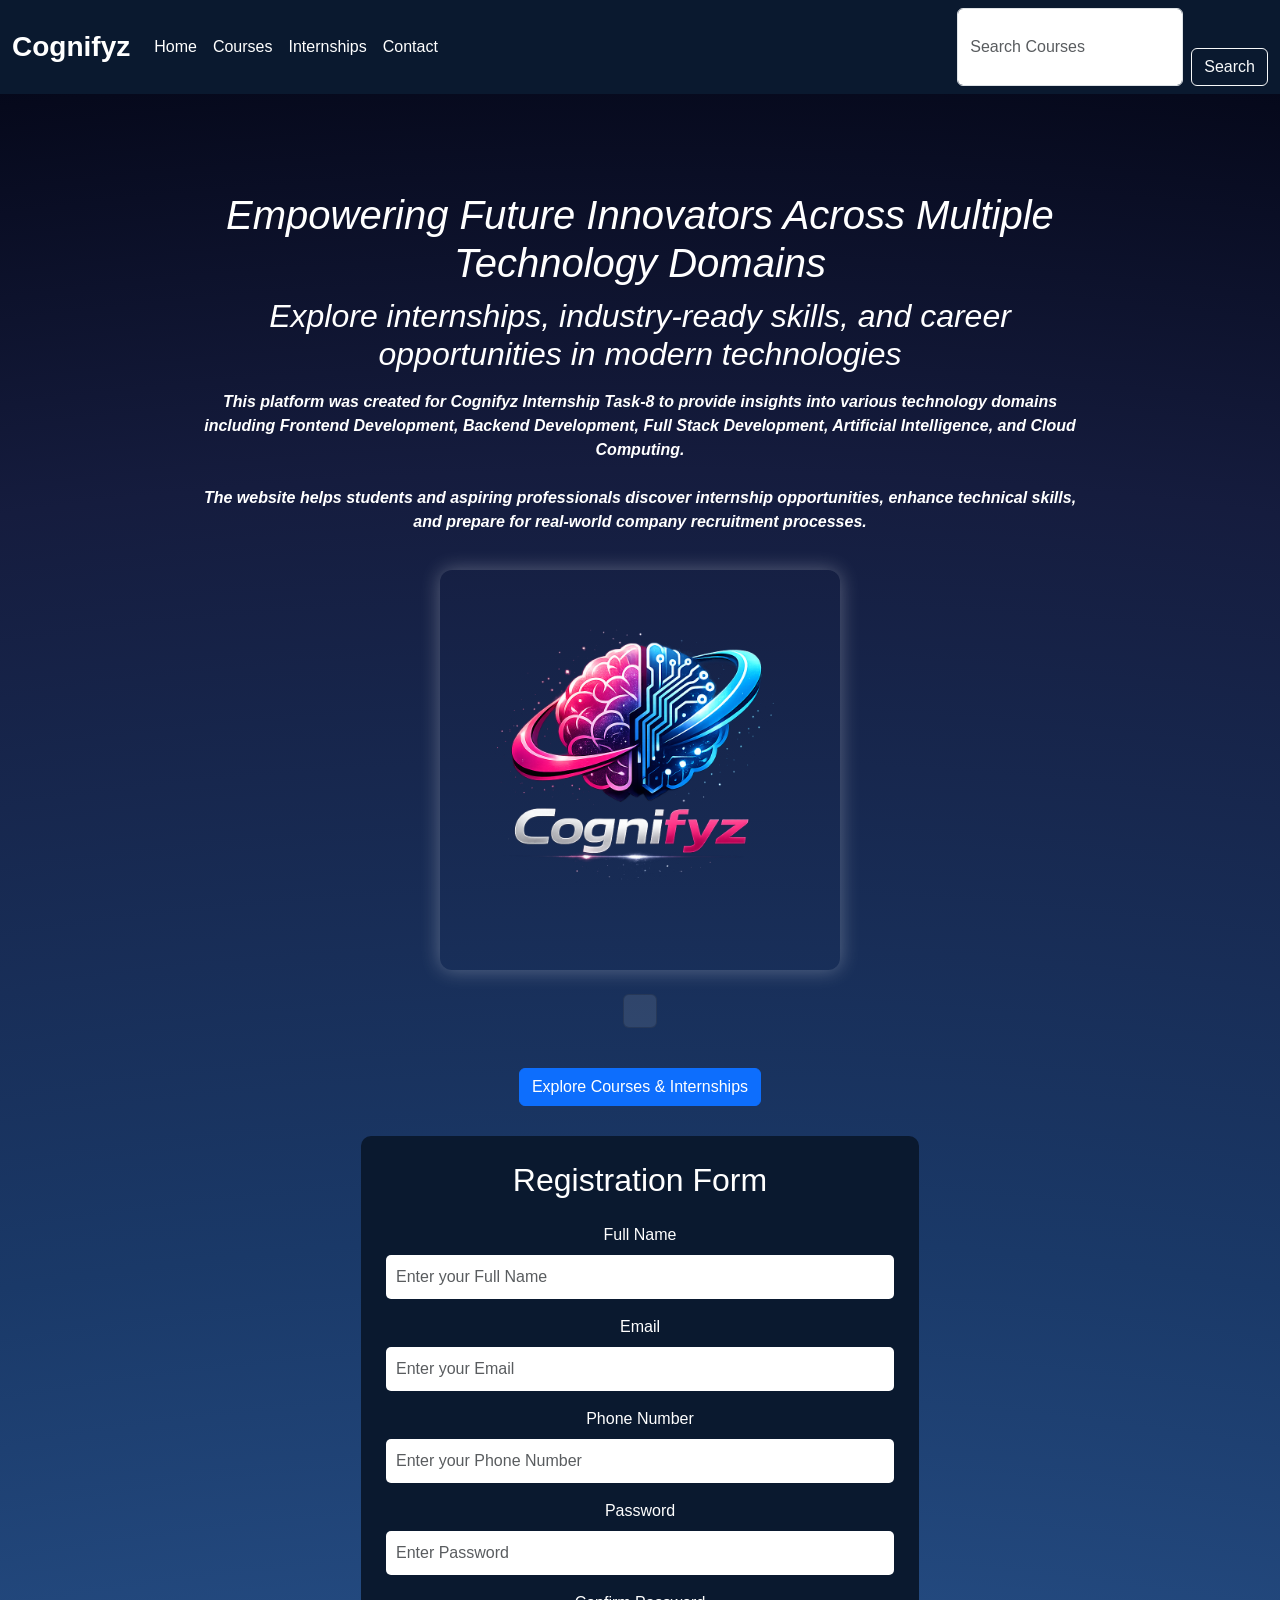
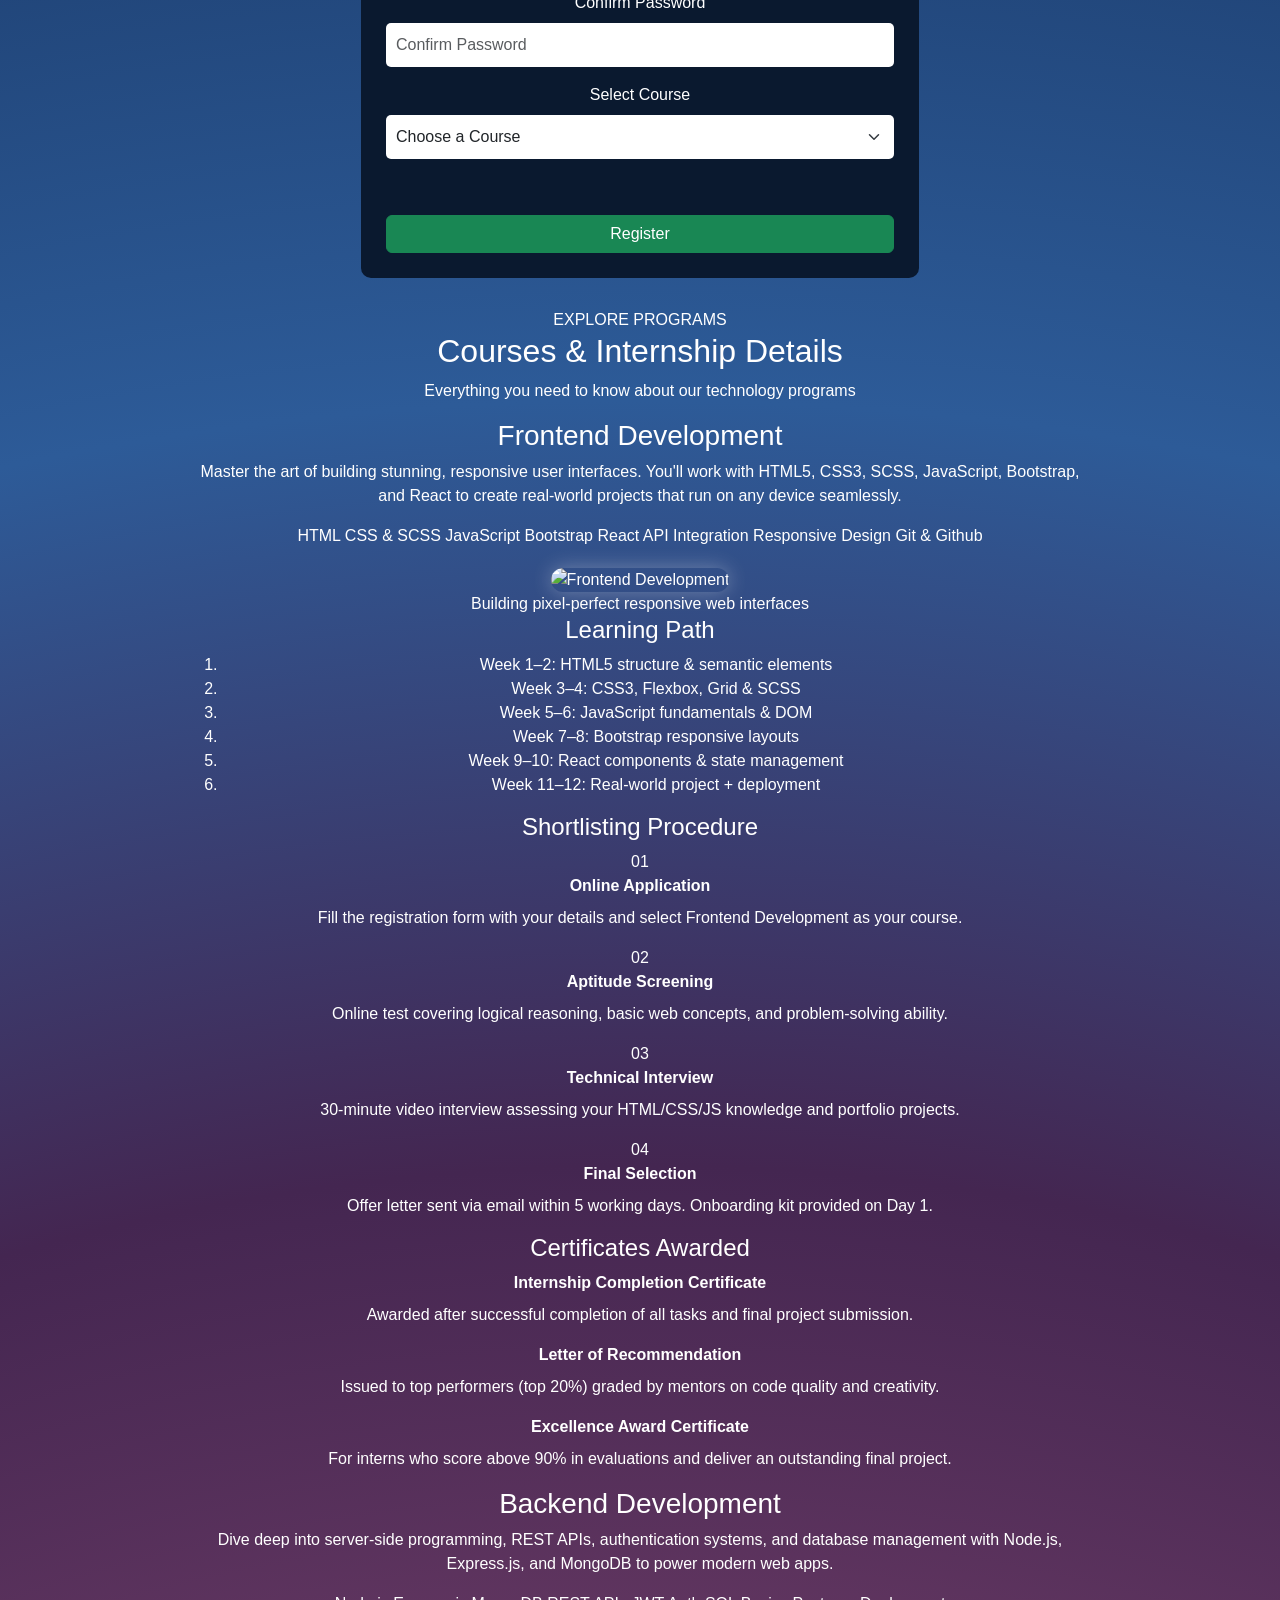
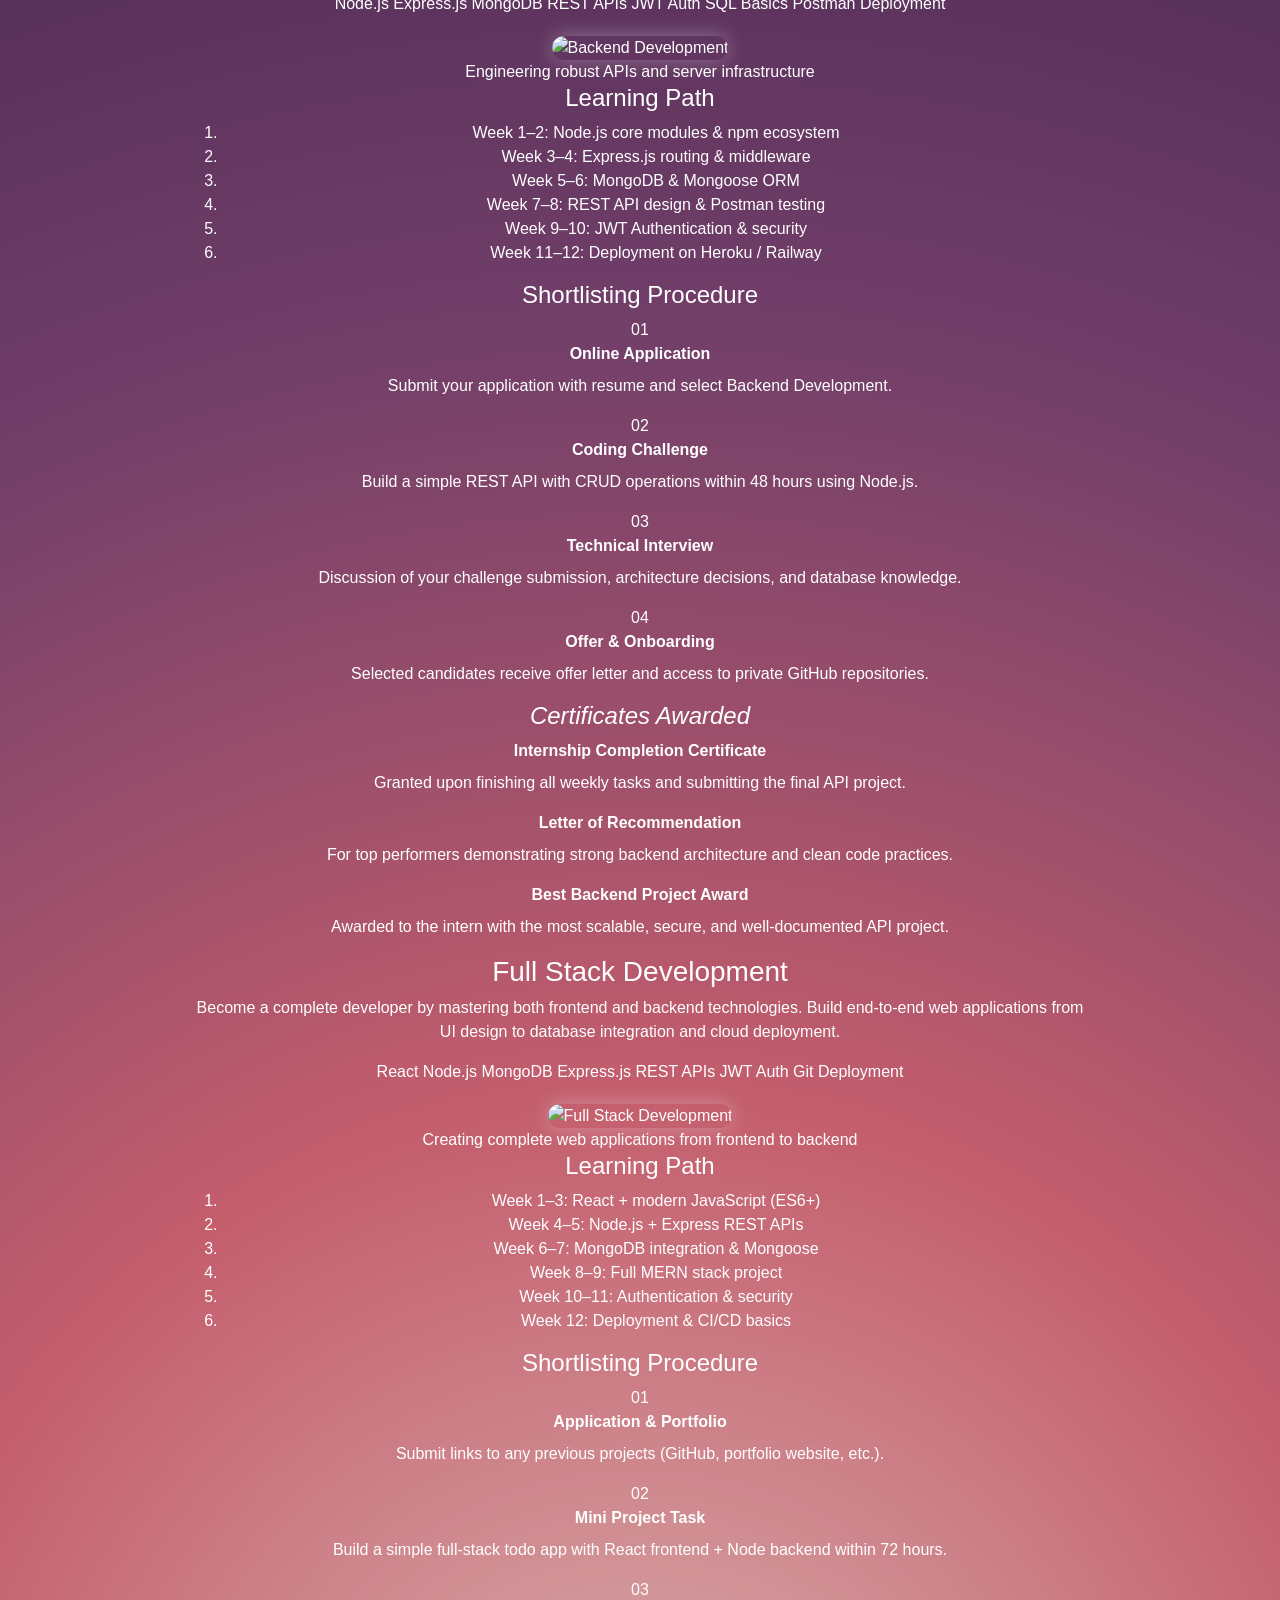
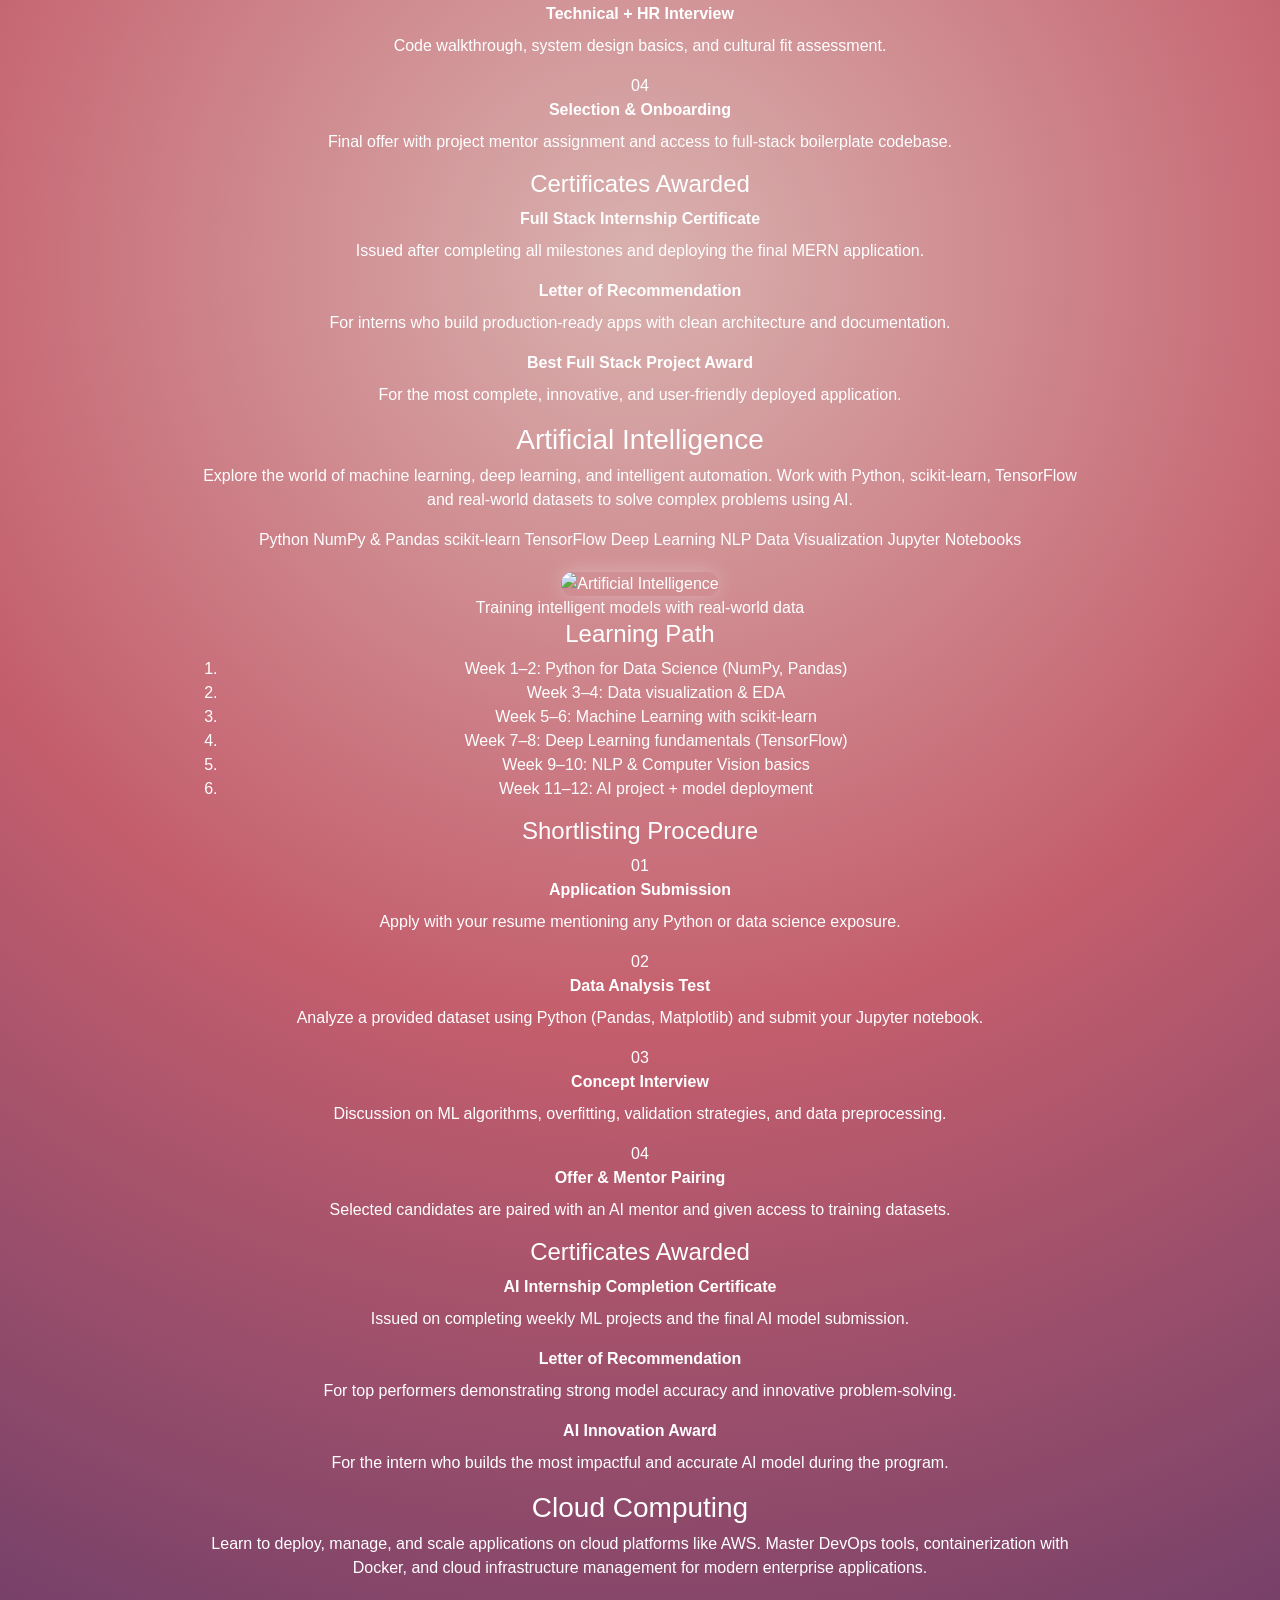
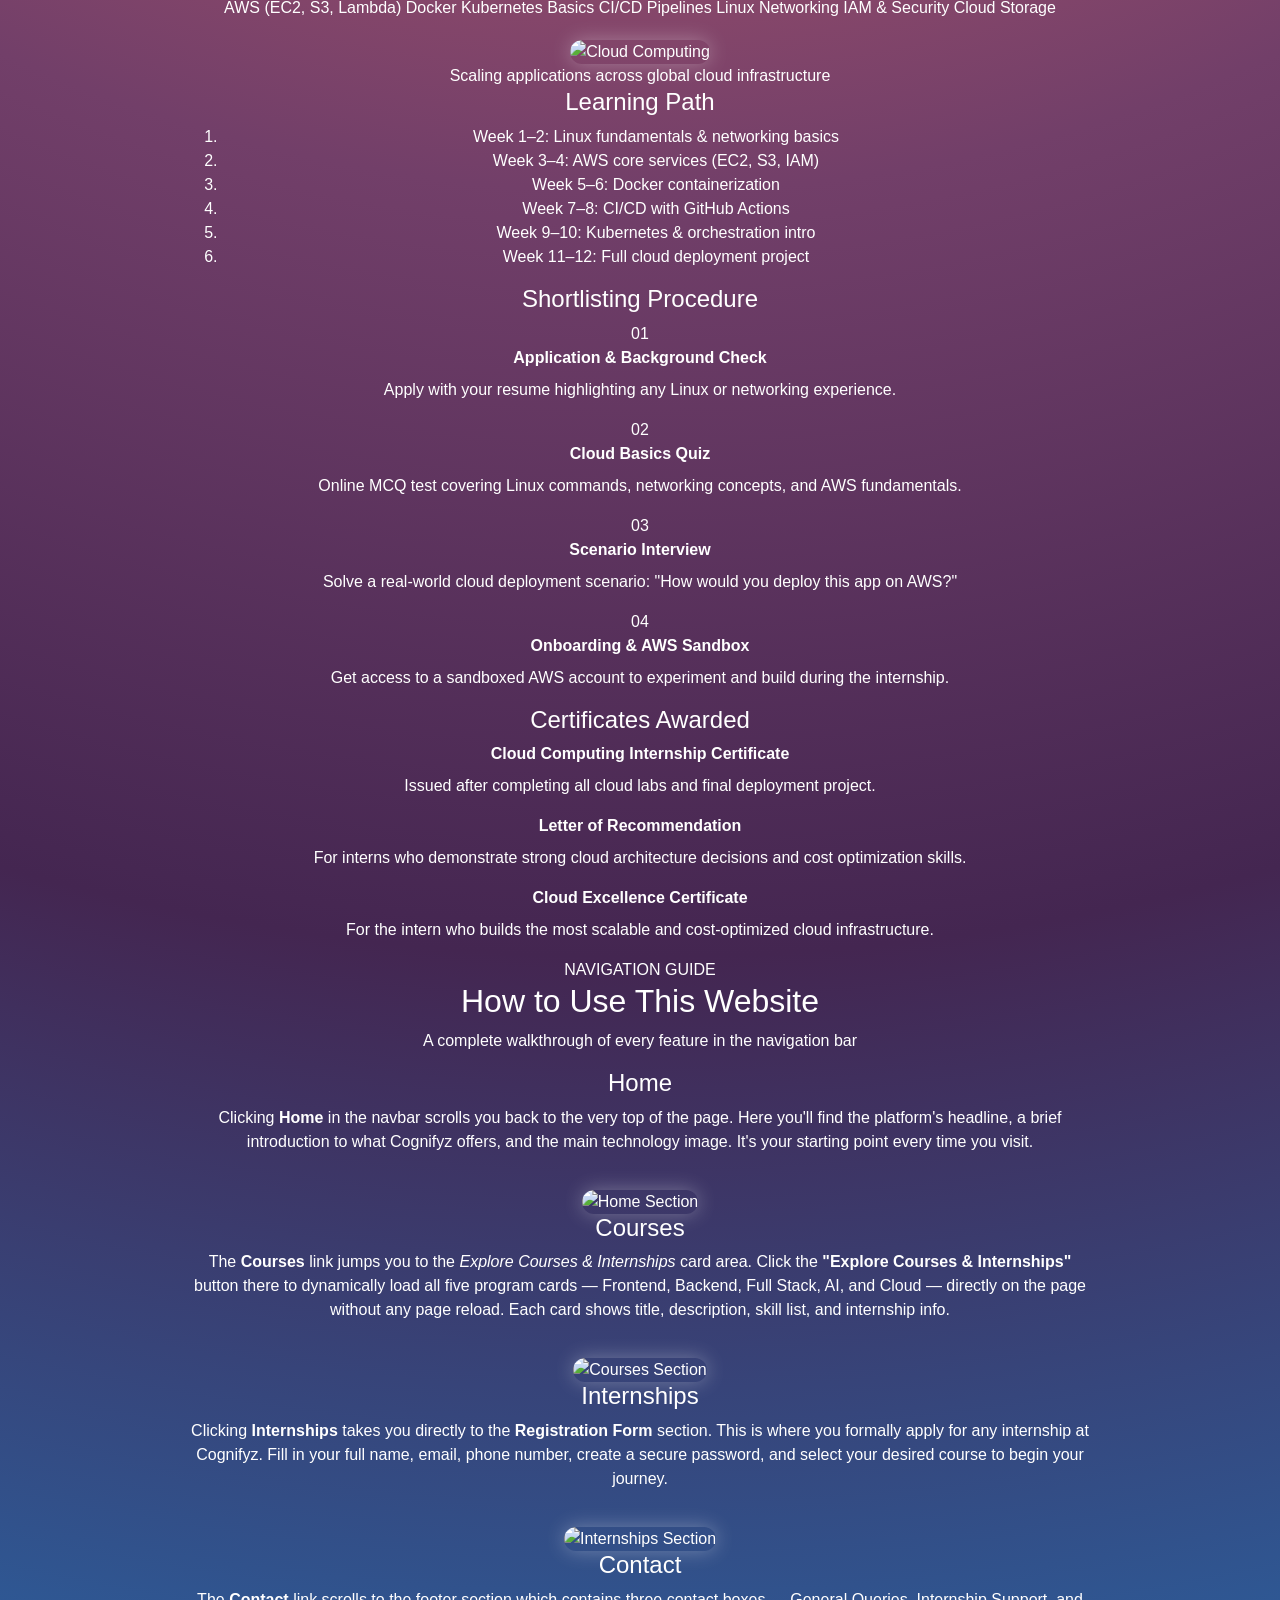
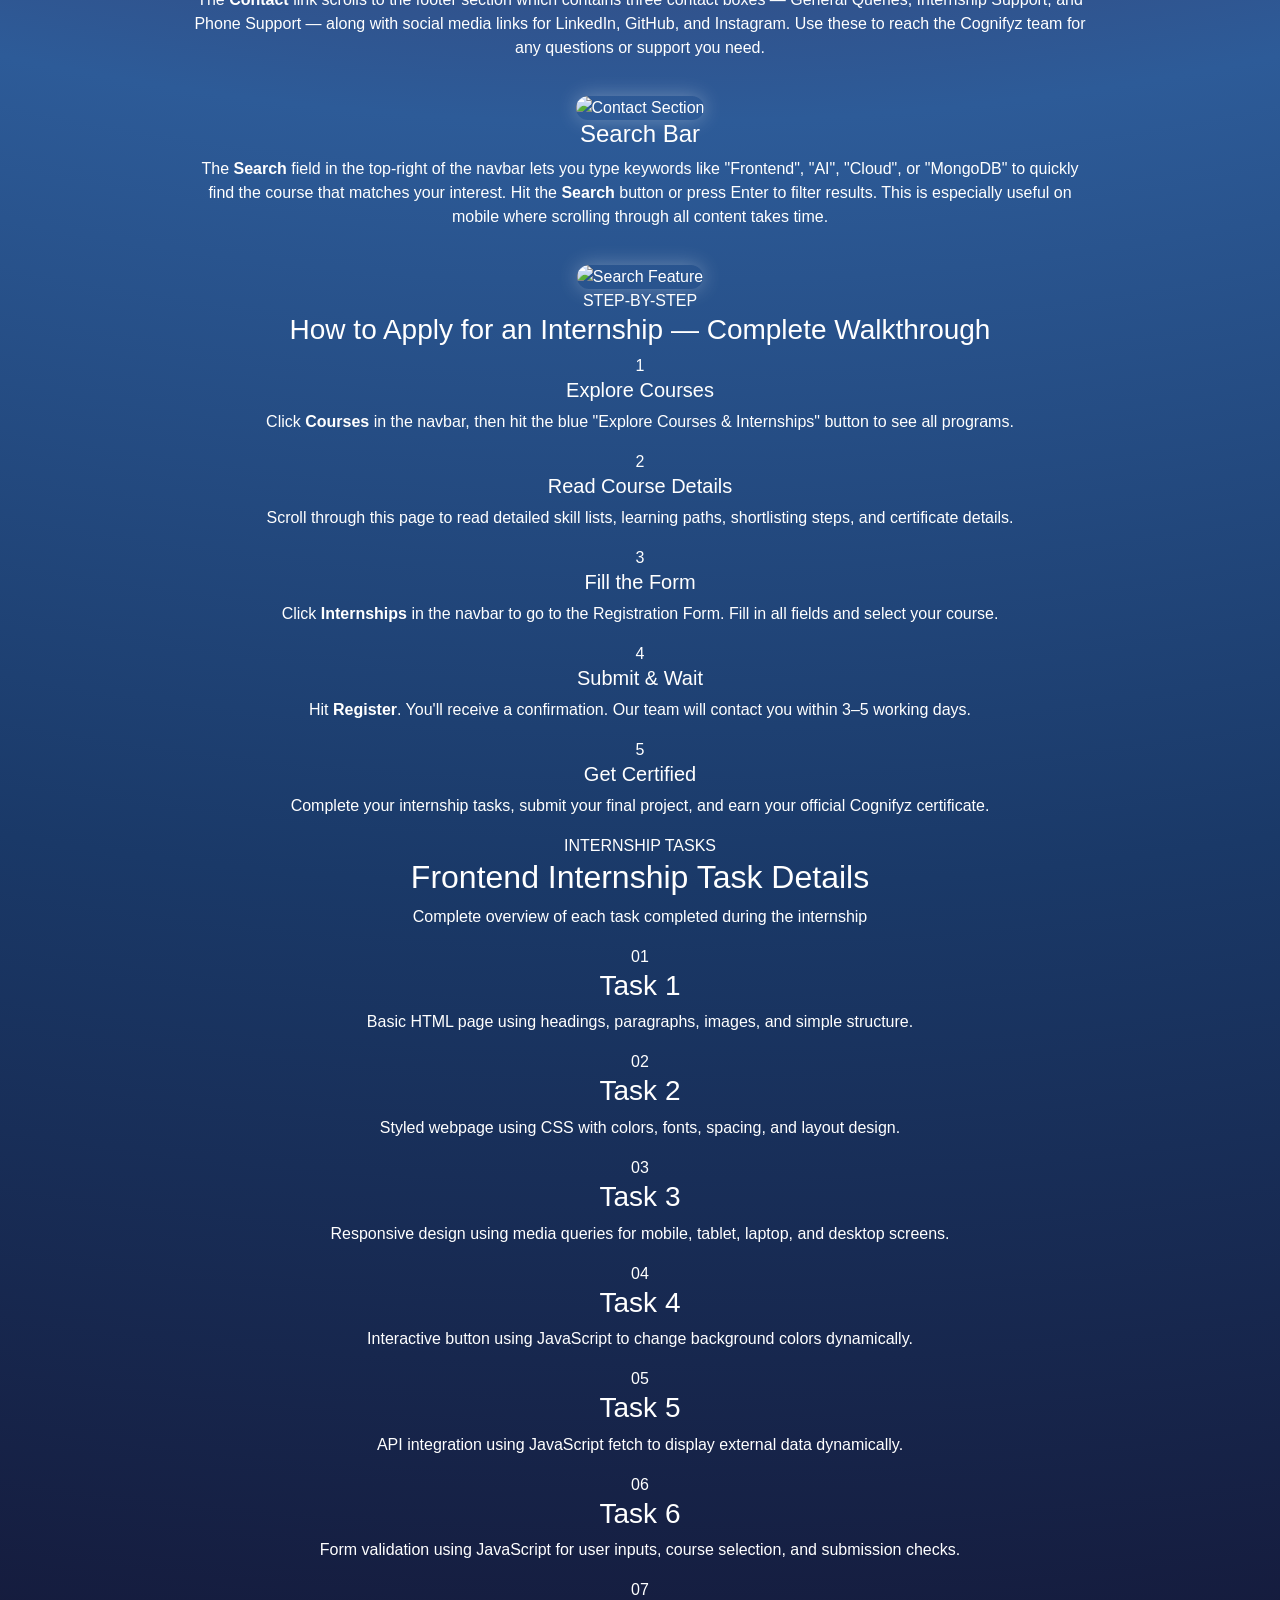
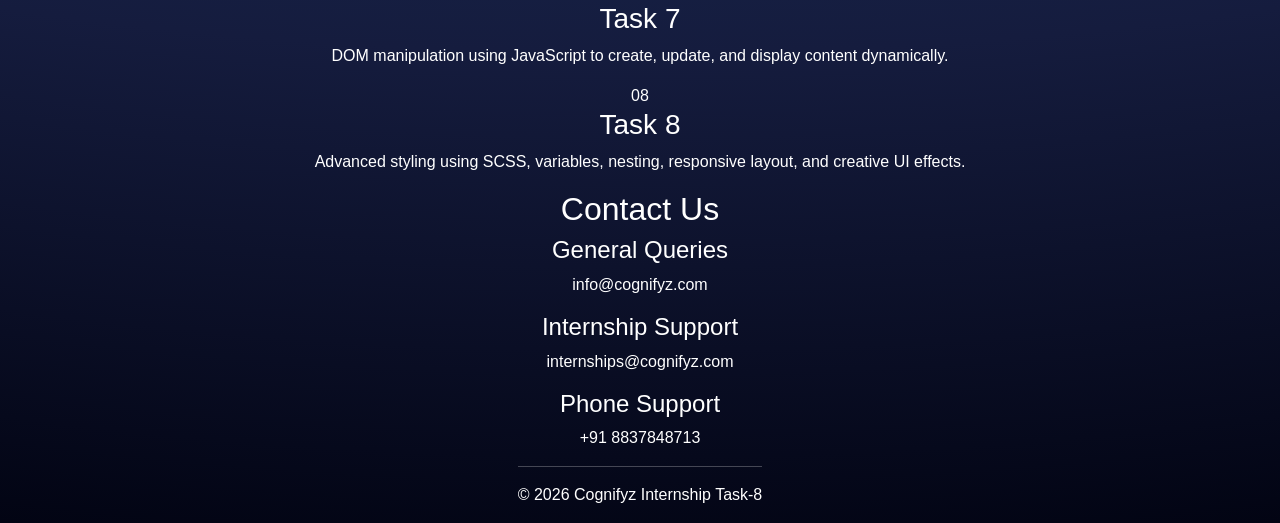
==== commit 8d59e5f2: "UPDATED CODE" ====
--- a/Task-8.html
+++ b/Task-8.html
@@ -991,9 +991,69 @@
             </div>
         </div>
     </div>
+    <div class="task-details-section" id="tasks">
+    <div class="section-header">
+        <div class="section-badge">INTERNSHIP TASKS</div>
+        <h2 class="section-title">Frontend Internship Task Details</h2>
+        <p class="section-subtitle">Complete overview of each task completed during the internship</p>
+    </div>
+
+    <div class="task-grid">
+
+        <div class="task-card">
+            <div class="task-number">01</div>
+            <h3>Task 1</h3>
+            <p>Basic HTML page using headings, paragraphs, images, and simple structure.</p>
+        </div>
+
+        <div class="task-card">
+            <div class="task-number">02</div>
+            <h3>Task 2</h3>
+            <p>Styled webpage using CSS with colors, fonts, spacing, and layout design.</p>
+        </div>
+
+        <div class="task-card">
+            <div class="task-number">03</div>
+            <h3>Task 3</h3>
+            <p>Responsive design using media queries for mobile, tablet, laptop, and desktop screens.</p>
+        </div>
+
+        <div class="task-card">
+            <div class="task-number">04</div>
+            <h3>Task 4</h3>
+            <p>Interactive button using JavaScript to change background colors dynamically.</p>
+        </div>
+
+        <div class="task-card">
+            <div class="task-number">05</div>
+            <h3>Task 5</h3>
+            <p>API integration using JavaScript fetch to display external data dynamically.</p>
+        </div>
+
+        <div class="task-card">
+            <div class="task-number">06</div>
+            <h3>Task 6</h3>
+            <p>Form validation using JavaScript for user inputs, course selection, and submission checks.</p>
+        </div>
+
+        <div class="task-card">
+            <div class="task-number">07</div>
+            <h3>Task 7</h3>
+            <p>DOM manipulation using JavaScript to create, update, and display content dynamically.</p>
+        </div>
+
+        <div class="task-card">
+            <div class="task-number">08</div>
+            <h3>Task 8</h3>
+            <p>Advanced styling using SCSS, variables, nesting, responsive layout, and creative UI effects.</p>
+        </div>
+
+    </div>
+</div>
 
     <div id="contact"
         class="footer">
+
 
         <div class="footer-container">
 
@@ -1079,4 +1139,4 @@
 
 </body>
 
-</html>+</html>
